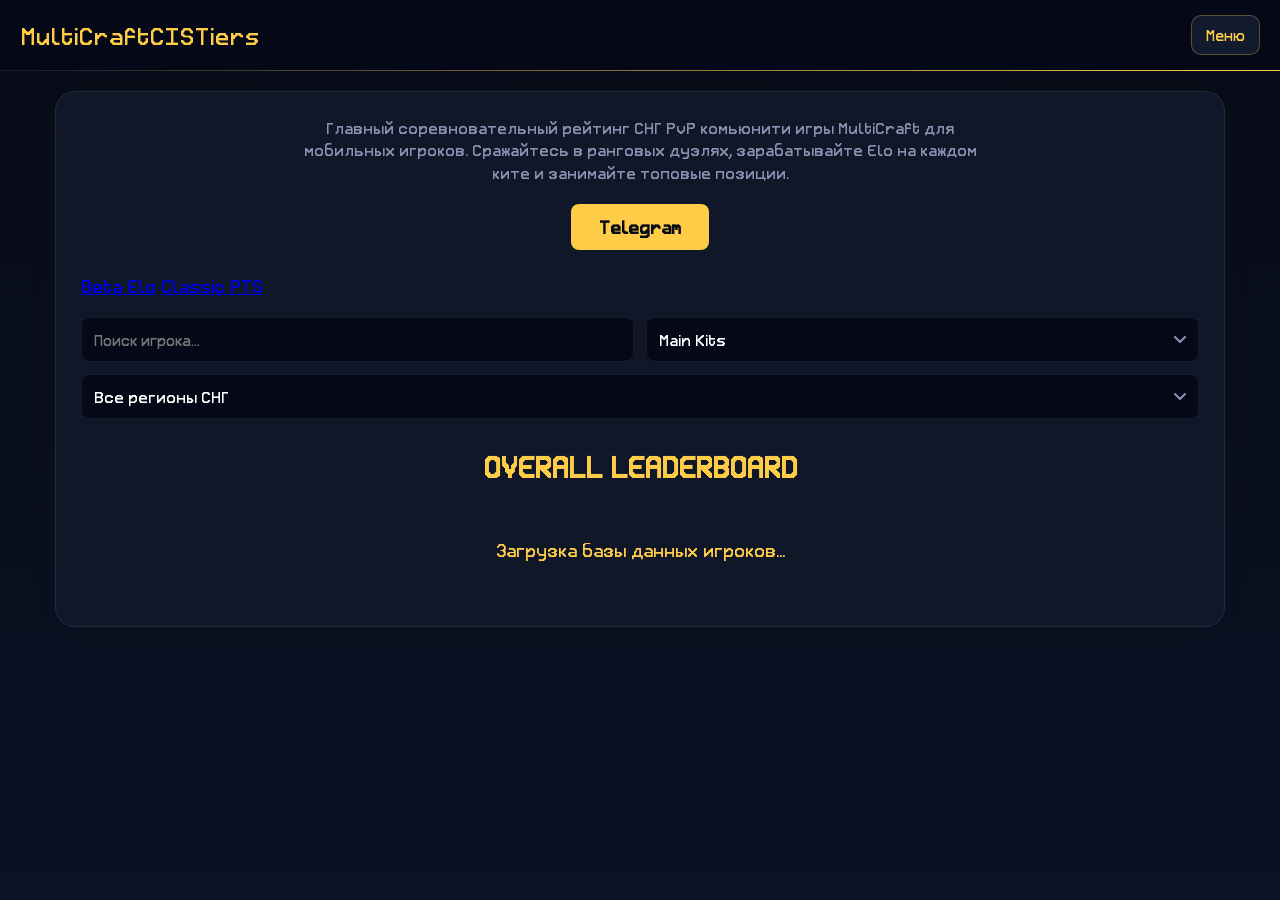
==== index.html @ b930607a "Update index.html" ====
<!DOCTYPE html>
<html lang="ru">
<head>
    <meta charset="UTF-8">
    <meta name="viewport" content="width=device-width, initial-scale=1.0, maximum-scale=1.0, user-scalable=no">
    <meta name="yandex-verification" content="9fd64b1c1badb957" />
    <title>MultiCraftCISTiers — Лидерборд PVP для мобильных игроков</title>
    <meta name="description" content="Официальный рейтинг мобильных игроков MultiCraft PVP. Проверь свой уровень, участвуй в тирах, занимай топовые позиции.">
    <meta name="keywords" content="MultiCraft PVP, лидерборд, тиры, мобильные игроки, MultiCraft, рейтинг, Hardcore, Manhunt">
    <meta name="author" content="MultiCraftCISTiers">
    <meta name="theme-color" content="#070b17">
    <meta property="og:title" content="MultiCraftCISTiers — PVP Leaderboard">
    <meta property="og:description" content="Глобальный рейтинг мобильных PVP игроков MultiCraft. Узнай свой рейтинг и соревнуйся с лучшими.">
    <meta property="og:image" content="https://zor1kww.github.io/MultiCraftCISTiers/assets/og-image.png">
    <meta property="og:url" content="https://zor1kww.github.io/MultiCraftCISTiers/">
    <meta property="og:type" content="website">
    <meta name="twitter:card" content="summary_large_image">
    <meta name="twitter:title" content="MultiCraftCISTiers — PVP Leaderboard">
    <meta name="twitter:description" content="Глобальный рейтинг мобильных PVP игроков MultiCraft.">
    <meta name="twitter:image" content="https://zor1kww.github.io/MultiCraftCISTiers/assets/og-image.png">
    <link rel="canonical" href="https://zor1kww.github.io/MultiCraftCISTiers/">
    <link rel="stylesheet" href="css/style.css?v=2.2.0">
    <script type="application/ld+json">
    {
        "@context": "https://schema.org",
        "@type": "WebApplication",
        "name": "MultiCraftCISTiers",
        "description": "Официальный лидерборд мобильных игроков MultiCraft PVP",
        "url": "https://zor1kww.github.io/MultiCraftCISTiers/",
        "applicationCategory": "GamesApp",
        "offers": {
            "@type": "Offer",
            "price": "0",
            "priceCurrency": "USD"
        },
        "creator": {
            "@type": "Organization",
            "name": "MultiCraftCISTiers"
        }
    }
    </script>
</head>
<body>

<div class="modal-overlay" id="profileModal" onclick="closeModal()">
    <div class="modal-card" onclick="event.stopPropagation()">
        <div class="modal-header">
            <div class="modal-title-box">
                <h2 id="modalPlayerName">Игрок</h2>
                <p id="modalPlayerMeta">RU PC</p>
                <div id="modalRoleContainer"></div>
            </div>
            <button class="close-modal-btn" onclick="closeModal()">✕</button>
        </div>
        <div class="modal-body">
            <div class="modal-grid">
                <div class="modal-block">
                    <h4>Main Tiers</h4>
                    <div id="modalMainRows"></div>
                    <div class="modal-block-footer" id="modalMainTotal">Всего Elo за Main: 0</div>
                </div>
                <div class="modal-block">
                    <h4>Sub Tiers</h4>
                    <div id="modalSubRows"></div>
                    <div class="modal-block-footer" id="modalSubTotal">Всего Elo за Sub: 0</div>
                </div>
            </div>

            <div class="modal-block modal-duels-block">
                <h4>Дуэли</h4>
                <div id="modalDuelsRows" class="duels-list"></div>
            </div>
        </div>
    </div>
</div>

<div class="sidebar" id="sidebar">
    <h3>Навигация</h3>
    <a href="#" onclick="switchTab('mainPage')">Главная</a>
    <a href="#" onclick="switchTab('duelsTab')">Дуэли</a>
    <a href="#" onclick="switchTab('testingTab')">Как играть</a>
    <a href="#" onclick="switchTab('otherInfoTab')">Другая информация</a>
    <a href="https://t.me/MultiCraftCISTiers" target="_blank">Telegram</a>
    
    <div class="theme-toggle-container">
        <button class="theme-toggle-btn" id="themeToggleBtn" onclick="toggleTheme()">Светлая тема</button>
        <button class="theme-toggle-btn" id="inviteBtn" onclick="copyInviteCode()" style="margin-top: 10px;">UA75LL01</button>
    </div>
</div>

<header class="header">
    <div class="logo">MultiCraftCISTiers</div>
    <div class="header-right">
        <button class="menu-btn" id="menuBtn">Меню</button>
    </div>
</header>

<div class="main-page" id="mainPage" style="display: block;">
    <div class="hero">
        <p>Главный соревновательный рейтинг СНГ PvP комьюнити игры MultiCraft для мобильных игроков. Сражайтесь в ранговых дуэлях, зарабатывайте Elo на каждом ките и занимайте топовые позиции.</p>

        <div class="tg-wrapper">
            <a class="telegram-btn" href="https://t.me/MultiCraftCISTiers" target="_blank">Telegram</a>
        </div>

        <nav class="mode-switch" aria-label="Режим рейтинга">
            <a class="mode-switch-btn active" href="index.html" aria-current="page">Beta Elo</a>
            <a class="mode-switch-btn" href="classic.html">Classic PTS</a>
        </nav>

        <div class="filters">
            <input type="text" id="searchInput" placeholder="Поиск игрока...">
            
            <div class="custom-select" id="kitFilterCustom">
                <button type="button" class="custom-select-trigger" id="kitFilterTrigger">
                    <span id="kitFilterLabel">Main Kits</span>
                    <svg class="custom-select-arrow" width="12" height="8" viewBox="0 0 12 8" fill="none"><path d="M1 1L6 6L11 1" stroke="currentColor" stroke-width="2" stroke-linecap="round" stroke-linejoin="round"/></svg>
                </button>
                <div class="custom-select-panel" id="kitFilterPanel">
                    <div class="custom-select-option custom-select-option-group selected" data-value="all" style="font-weight:700;">Main Kits</div>
                    <div class="custom-select-option" data-value="Hardcore">Hardcore</div>
                    <div class="custom-select-option" data-value="Manhunt">Manhunt</div>
                    <div class="custom-select-option" data-value="Diamond Pot">Diamond Pot</div>
                    <div class="custom-select-option" data-value="Beast">Beast</div>
                    <div class="custom-select-option" data-value="Emerald">Emerald</div>
                    <div class="custom-select-option" data-value="Emerald Pot">Emerald Pot</div>
                    <div class="custom-select-option" data-value="RVM">RVM</div>
                    <div class="custom-select-option" data-value="Dragonhide">Dragonhide</div>
                    <div class="custom-select-option" data-value="Pickaxe">Pickaxe</div>
                    <div class="custom-select-option" data-value="SMP">SMP</div>
                    <div class="custom-select-option" data-value="Vanilla">Vanilla</div>
                    <div class="custom-select-option custom-select-option-group" data-value="sub-all" style="font-weight:700;">Sub Kits</div>
                    <div class="custom-select-option" data-value="Combo">Combo</div>
                    <div class="custom-select-option" data-value="Gapple">Gapple</div>
                    <div class="custom-select-option" data-value="Mace">Mace</div>
                    <div class="custom-select-option" data-value="Crystal">Crystal</div>
                </div>
            </div>
        </div>
        
        <div class="filters-row-2">
            <div class="custom-select" id="regionFilterCustom">
                <button type="button" class="custom-select-trigger" id="regionFilterTrigger">
                    <span id="regionFilterLabel">Все регионы СНГ</span>
                    <svg class="custom-select-arrow" width="12" height="8" viewBox="0 0 12 8" fill="none"><path d="M1 1L6 6L11 1" stroke="currentColor" stroke-width="2" stroke-linecap="round" stroke-linejoin="round"/></svg>
                </button>
                <div class="custom-select-panel" id="regionFilterPanel">
                    <div class="custom-select-option selected" data-value="all">Все регионы СНГ</div>
                    <div class="custom-select-option" data-value="RU">RU</div>
                    <div class="custom-select-option" data-value="UA">UA</div>
                    <div class="custom-select-option" data-value="BY">BY</div>
                    <div class="custom-select-option" data-value="KZ">KZ</div>
                    <div class="custom-select-option" data-value="UZ">UZ</div>
                    <div class="custom-select-option" data-value="KG">KG</div>
                    <div class="custom-select-option" data-value="AM">AM</div>
                    <div class="custom-select-option" data-value="AZ">AZ</div>
                    <div class="custom-select-option" data-value="MD">MD</div>
                    <div class="custom-select-option" data-value="TJ">TJ</div>
                </div>
            </div>
        </div>

        <h2 class="section-title" id="tableSubtitle">OVERALL LEADERBOARD</h2>
        <div class="players-list" id="playersList"></div>
    </div>
</div>

<!-- ============================================================
     ВКЛАДКА "ДУЭЛИ" — глобальный лог всех дуэлей по всем игрокам
     ============================================================ -->
<div class="tab-content" id="duelsTab" style="display: none;">
    <h2 class="section-title">Дуэли</h2>
    <p class="hub-intro" id="duelsHubIntro">Все ранговые дуэли: кто победил и как изменились Elo и ранг у обоих игроков.</p>

    <div class="filters">
        <input type="text" id="duelsSearchInput" placeholder="Поиск по игроку или оппоненту...">

        <div class="custom-select" id="duelsKitFilterCustom">
            <button type="button" class="custom-select-trigger" id="duelsKitFilterTrigger">
                <span id="duelsKitFilterLabel">Все киты</span>
                <svg class="custom-select-arrow" width="12" height="8" viewBox="0 0 12 8" fill="none"><path d="M1 1L6 6L11 1" stroke="currentColor" stroke-width="2" stroke-linecap="round" stroke-linejoin="round"/></svg>
            </button>
            <div class="custom-select-panel" id="duelsKitFilterPanel">
                <div class="custom-select-option selected" data-value="all">Все киты</div>
                <div class="custom-select-option custom-select-option-group" data-value="main-all" style="font-weight:700;">Main Kits</div>
                <div class="custom-select-option" data-value="Hardcore">Hardcore</div>
                <div class="custom-select-option" data-value="Manhunt">Manhunt</div>
                <div class="custom-select-option" data-value="Diamond Pot">Diamond Pot</div>
                <div class="custom-select-option" data-value="Beast">Beast</div>
                <div class="custom-select-option" data-value="Emerald">Emerald</div>
                <div class="custom-select-option" data-value="Emerald Pot">Emerald Pot</div>
                <div class="custom-select-option" data-value="RVM">RVM</div>
                <div class="custom-select-option" data-value="Dragonhide">Dragonhide</div>
                <div class="custom-select-option" data-value="Pickaxe">Pickaxe</div>
                <div class="custom-select-option" data-value="SMP">SMP</div>
                <div class="custom-select-option" data-value="Vanilla">Vanilla</div>
                <div class="custom-select-option custom-select-option-group" data-value="sub-all" style="font-weight:700;">Sub Kits</div>
                <div class="custom-select-option" data-value="Combo">Combo</div>
                <div class="custom-select-option" data-value="Gapple">Gapple</div>
                <div class="custom-select-option" data-value="Mace">Mace</div>
                <div class="custom-select-option" data-value="Crystal">Crystal</div>
            </div>
        </div>
    </div>

    <div class="duels-list duels-list-global" id="globalDuelsList"></div>
</div>

<!-- ============================================================
     ВКЛАДКА "КАК ИГРАТЬ" — 3 карточки-обложки
     ============================================================ -->
<div class="tab-content" id="testingTab" style="display: none;">
    <h2 class="section-title" id="testingHubTitle">Как играть</h2>
    <p class="hub-intro" id="testingHubIntro">Выберите раздел, чтобы узнать, как устроены ранговые дуэли и рейтинг Elo.</p>

    <div class="hub-grid" id="testingHubGrid">
        <div class="hub-card" data-target="hubHowToPlay">
            <div class="hub-card-bg"></div>
            <div class="hub-card-num">01</div>
            <div class="hub-card-heading"><span>КАК НАЧАТЬ<br>ДУЭЛЬ?</span></div>
            <div class="hub-card-footer">
                <span class="hub-card-title">Как начать дуэль?</span>
                <span class="hub-card-link">Читать →</span>
            </div>
        </div>

        <div class="hub-card" data-target="hubEloSystem">
            <div class="hub-card-bg"></div>
            <div class="hub-card-num">02</div>
            <div class="hub-card-heading"><span>КАК СЧИТАЕТСЯ<br>ELO</span></div>
            <div class="hub-card-footer">
                <span class="hub-card-title">Как считается Elo</span>
                <span class="hub-card-link">Читать →</span>
            </div>
        </div>

        <div class="hub-card" data-target="hubDuelRules">
            <div class="hub-card-bg"></div>
            <div class="hub-card-num">03</div>
            <div class="hub-card-heading"><span>ПРАВИЛА<br>ДУЭЛЕЙ</span></div>
            <div class="hub-card-footer">
                <span class="hub-card-title">Правила дуэлей</span>
                <span class="hub-card-link">Читать →</span>
            </div>
        </div>
    </div>

    <!-- 01: Как начать дуэль -->
    <div class="hub-detail" id="hubHowToPlay">
        <button class="hub-detail-back" onclick="closeHubDetail('testingHubGrid', 'hubHowToPlay')">← Ко всем разделам</button>
        <div class="info-section">
            <div class="info-section-title">Как начать дуэль?</div>

            <p style="font-size: 14px; color: var(--text-main); line-height: 1.7; margin-bottom: 15px;"><strong style="color: var(--accent);">Вход в дуэли</strong><br>
            Выберите кит и нажмите на кнопку входа в дуэли — вы будете телепортированы в зону ожидания. В чате появится сообщение о том, что вы зашли в дуэли с выбранным набором.</p>

            <p style="font-size: 14px; color: var(--text-main); line-height: 1.7; margin-bottom: 15px;"><strong style="color: var(--accent);">Поиск соперника</strong><br>
            Как только в зону ожидания заходит второй игрок на том же ките, начинается дуэль.</p>

            <p style="font-size: 14px; color: var(--text-main); line-height: 1.7;"><strong style="color: var(--accent);">Чем заканчивается дуэль</strong></p>
            <ul style="margin: 10px 0 0 20px; font-size: 13px; color: var(--text-muted); line-height: 1.8;">
                <li>Дуэль заканчивается смертью одного из игроков. <strong>Кто умер — проиграл, кто остался жив — победил.</strong> Причина смерти не важна: соперник, падение, лава, вода и т. д.</li>
                <li>Если игрок вышел с сервера, у него есть <strong>3 минуты</strong>, чтобы вернуться, — дуэль продолжится. Если он не вернулся, ему засчитывается <strong>автоматическое поражение</strong>.</li>
            </ul>

            <div class="info-accent-box" style="margin-top: 15px;">
                Результат фиксируется автоматически — заявки и тестеры не нужны. Elo и ранг обновляются на сайте сами, обычно в течение минуты.
            </div>
        </div>
    </div>

    <!-- 02: Как считается Elo -->
    <div class="hub-detail" id="hubEloSystem">
        <button class="hub-detail-back" onclick="closeHubDetail('testingHubGrid', 'hubEloSystem')">← Ко всем разделам</button>

        <div class="info-section">
            <div class="info-section-title">Основы</div>
            <ul style="margin-left: 20px; font-size: 13px; color: var(--text-muted); line-height: 1.9;">
                <li><strong style="color: var(--text-main);">Elo ведётся отдельно по каждому киту.</strong> Новый игрок на ките начинает с <strong>1000 Elo</strong> (ранг HT5).</li>
                <li><strong style="color: var(--text-main);">Ранг не выдаётся вручную</strong> — он вычисляется из вашего Elo по таблице рангов (см. «Другая информация» → «Ранги и Elo»).</li>
                <li><strong style="color: var(--text-main);">Ниже 0 Elo не опускается.</strong> Нельзя потерять больше, чем у вас есть: если у проигравшего осталось, например, 3 Elo, он теряет 3, а победитель получает ровно столько же.</li>
            </ul>
        </div>

        <div class="info-section">
            <div class="info-section-title">Сколько Elo даёт дуэль</div>
            <p style="font-size: 13px; color: var(--text-main); line-height: 1.7; margin-bottom: 12px;">
                Победитель получает Elo, проигравший теряет. Размер изменения зависит от трёх вещей:
            </p>
            <ul style="margin: 0 0 14px 20px; font-size: 13px; color: var(--text-muted); line-height: 1.8;">
                <li><strong style="color: var(--text-main);">Разница в Elo с соперником.</strong> Победа над более сильным соперником приносит больше Elo, чем победа над более слабым.</li>
                <li><strong style="color: var(--text-main);">K-фактор</strong> зависит от вашего ранга: у новичков он выше (рейтинг быстрее подстраивается под ваш уровень), у топ-игроков — ниже. У каждого из двух игроков он свой.</li>
                <li><strong style="color: var(--text-main);">Множитель анти-абуза</strong> (см. ниже).</li>
            </ul>
            <div class="info-accent-box">
                <strong>Выигрыш = K × (1 − E) × M</strong><br>
                E — ожидаемая вероятность вашей победы (от 0 до 1), M — множитель анти-абуза. Результат округляется до целого. Проигравший теряет Elo, размер потери считается по его собственному K и тоже умножается на M. Из-за разных K суммы, которые получает победитель и теряет проигравший, могут отличаться.
            </div>
            <p style="font-size: 12px; color: var(--text-muted); line-height: 1.7; margin-top: 12px;">
                <strong>Пример:</strong> игрок с 1200 Elo (MT4, K = 24) побеждает игрока с 1400 Elo при M = ×1. Его ожидаемая вероятность победы E ≈ 0.24, поэтому выигрыш 24 × (1 − 0.24) ≈ <strong>+18</strong>.
            </p>
        </div>

        <div class="info-section">
            <div class="info-section-title">Анти-абуз</div>
            <p style="font-size: 13px; color: var(--text-muted); line-height: 1.7; margin-bottom: 12px;">
                Чтобы нельзя было набивать Elo бесконечными дуэлями с одним и тем же соперником, начисление уменьшается. Считается, сколько дуэлей вы уже сыграли с этим соперником на этом ките за последние 2 часа (текущая не учитывается):
            </p>
            <table class="faq-table">
                <thead><tr><th>Дуэлей за 2 часа</th><th>Множитель M</th></tr></thead>
                <tbody>
                    <tr><td>0–4</td><td>×1.00</td></tr>
                    <tr><td>5–8</td><td>×0.50</td></tr>
                    <tr><td>9–12</td><td>×0.25</td></tr>
                    <tr><td>13–16</td><td>×0.10</td></tr>
                    <tr><td>17 и больше</td><td>×0 — Elo не меняется</td></tr>
                </tbody>
            </table>
            <div class="info-accent-box" style="margin-top: 15px;">
                Счётчик отдельный для каждой пары игроков и для каждого кита. Окно в 2 часа скользящее: старые дуэли просто перестают учитываться. Автопоражение (не вернулись за 3 минуты) считается по той же формуле, что и обычное поражение.
            </div>
        </div>
    </div>

    <!-- 03: Правила дуэлей -->
    <div class="hub-detail" id="hubDuelRules">
        <button class="hub-detail-back" onclick="closeHubDetail('testingHubGrid', 'hubDuelRules')">← Ко всем разделам</button>

        <div class="rules-block">
            <div class="rules-block-title">Правила дуэлей</div>

            <div class="rule-num-row">
                <span class="rule-num">1</span>
                <div>
                    <div class="rule-num-title">Не затягивайте процесс</div>
                    <div class="rule-num-text">Запрещено чрезмерно убегать, прятаться от оппонента, строить столбы в начале игры.</div>
                </div>
            </div>

            <div class="rule-num-row">
                <span class="rule-num">2</span>
                <div>
                    <div class="rule-num-title">Не выходите из игры</div>
                    <div class="rule-num-text">Если вас крашнуло или вы вышли — возвращайтесь как можно быстрее. У вас есть 3 минуты: если не вернулись, вам засчитывается автоматическое поражение.</div>
                </div>
            </div>

            <div class="rule-num-row">
                <span class="rule-num">3</span>
                <div>
                    <div class="rule-num-title">Не атакуйте раньше времени</div>
                    <div class="rule-num-text">Запрещено преднамеренно атаковать противника, если он ещё не начал действовать — надевает броню, ест, баффается.</div>
                </div>
            </div>

            <div class="rule-num-row">
                <span class="rule-num">4</span>
                <div>
                    <div class="rule-num-title">Уважайте друг друга</div>
                    <div class="rule-num-text">Запрещена ярая токсичность. Имейте уважение к оппоненту.</div>
                </div>
            </div>

            <div class="rule-num-row">
                <span class="rule-num">5</span>
                <div>
                    <div class="rule-num-title">Не передавайте аккаунт</div>
                    <div class="rule-num-text">Запрещена передача аккаунта кому-либо.</div>
                </div>
            </div>

            <div class="rule-num-row">
                <span class="rule-num">6</span>
                <div>
                    <div class="rule-num-title">Только предметы из кита</div>
                    <div class="rule-num-text">Запрещено использовать посторонние предметы, которые не относятся к выбранному киту.</div>
                </div>
            </div>

            <div class="rule-num-row">
                <span class="rule-num">7</span>
                <div>
                    <div class="rule-num-title">Никакого вмешательства со стороны</div>
                    <div class="rule-num-text">Запрещено мешать игровому процессу на арене или подсказывать в чате.</div>
                </div>
            </div>

            <div class="rule-num-row">
                <span class="rule-num">8</span>
                <div>
                    <div class="rule-num-title">Решение администрации</div>
                    <div class="rule-num-text">В случаях, не предусмотренных правилами, могут применяться меры на усмотрение администрации.</div>
                </div>
            </div>

            <div class="rule-num-row">
                <span class="rule-num">9</span>
                <div>
                    <div class="rule-num-title">Никаких читов</div>
                    <div class="rule-num-text">Запрещено использовать модификации и команды, дающие преимущество в бою.</div>
                </div>
            </div>

            <div class="rule-num-row">
                <span class="rule-num">10</span>
                <div>
                    <div class="rule-num-title">Один аккаунт в рейтинге</div>
                    <div class="rule-num-text">Запрещено иметь более одного аккаунта в рейтинге (возможны исключения).</div>
                </div>
            </div>

            <div class="rule-num-row">
                <span class="rule-num">11</span>
                <div>
                    <div class="rule-num-title">Запрещён зажим</div>
                    <div class="rule-num-text">Использование холда во время дуэли запрещено.</div>
                </div>
            </div>

            <div class="rule-num-row">
                <span class="rule-num">12</span>
                <div>
                    <div class="rule-num-title">Пересмотр результата администрацией</div>
                    <div class="rule-num-text">Администрация вправе изменить рейтинг игрока, если сочтёт, что дуэль была проведена некорректно или с нарушением правил.</div>
                </div>
            </div>

            <div class="rule-num-row">
                <span class="rule-num">13</span>
                <div>
                    <div class="rule-num-title">Языковое ограничение</div>
                    <div class="rule-num-text">Участие в рейтинге доступно только русскоговорящим игрокам из стран СНГ.</div>
                </div>
            </div>

            <div class="rule-num-row">
                <span class="rule-num">14</span>
                <div>
                    <div class="rule-num-title">Не избегайте урона от падения</div>
                    <div class="rule-num-text">Запрещено уклоняться от урона от падения выходом из игры или приземлением на крышу арены, когда вас подбросили вверх.</div>
                </div>
            </div>
        </div>

        <div class="info-accent-box">
            <strong>Санкции за нарушение:</strong> временный бан → перепроверка рангов → аннулирование рангов → перманентный бан при повторных нарушениях.
        </div>
    </div>
</div>

<!-- ============================================================
     ВКЛАДКА "ДРУГАЯ ИНФОРМАЦИЯ" — 4 карточки-обложки
     ============================================================ -->
<div class="tab-content" id="otherInfoTab" style="display: none;">
        <h2 class="section-title" id="otherInfoHubTitle">Другая информация</h2>
    <p class="hub-intro" id="otherInfoHubIntro">Выберите раздел, чтобы узнать подробности.</p>

    <div class="hub-grid" id="otherInfoHubGrid">
        <div class="hub-card" data-target="hubElo">
            <div class="hub-card-bg"></div>
            <div class="hub-card-num">01</div>
            <div class="hub-card-heading"><span>РАНГИ<br>И ELO</span></div>
            <div class="hub-card-footer">
                <span class="hub-card-title">Ранги и Elo</span>
                <span class="hub-card-link">Читать →</span>
            </div>
        </div>

        <div class="hub-card" data-target="hubModes">
            <div class="hub-card-bg"></div>
            <div class="hub-card-num">02</div>
            <div class="hub-card-heading"><span>РЕЖИМЫ</span></div>
            <div class="hub-card-footer">
                <span class="hub-card-title">Режимы</span>
                <span class="hub-card-link">Читать →</span>
            </div>
        </div>

        <div class="hub-card" data-target="hubHall">
            <div class="hub-card-bg"></div>
            <div class="hub-card-num">03</div>
            <div class="hub-card-heading"><span>ДОСКА<br>ПОЧЕТА</span></div>
            <div class="hub-card-footer">
                <span class="hub-card-title">Доска почета</span>
                <span class="hub-card-link">Читать →</span>
            </div>
        </div>

        <div class="hub-card" data-target="hubAvgTier">
            <div class="hub-card-bg"></div>
            <div class="hub-card-num">04</div>
            <div class="hub-card-heading"><span>СРЕДНИЙ<br>ОБЩИЙ РАНГ</span></div>
            <div class="hub-card-footer">
                <span class="hub-card-title">Средний общий ранг</span>
                <span class="hub-card-link">Читать →</span>
            </div>
        </div>
    </div>

    <!-- 01: Ранги и Elo -->
    <div class="hub-detail" id="hubElo">
        <button class="hub-detail-back" onclick="closeHubDetail('otherInfoHubGrid', 'hubElo')">← Ко всем разделам</button>
        <div class="info-section">
            <div class="info-section-title">Ранги и Elo</div>
            <p style="font-size: 13px; color: var(--text-main); line-height: 1.6; margin-bottom: 12px;">
                Ранг определяется вашим Elo на конкретном ките. Всего 15 рангов: 5 ступеней (1 — высшая, 5 — низшая), и внутри каждой три подступени — High (HT), Middle (MT) и Low (LT). Например, HT1 — самый высокий ранг, LT5 — самый низкий. Новый игрок начинает с 1000 Elo (HT5).
            </p>
            <p style="font-size: 13px; color: var(--text-muted); line-height: 1.6; margin-bottom: 15px;" id="overallModeText"></p>
            <table class="faq-table">
                <thead><tr><th>Ранг</th><th>Elo</th><th>K</th></tr></thead>
                <tbody id="eloTableBody"></tbody>
            </table>
            <p style="font-size: 12px; color: var(--text-muted); line-height: 1.7; margin-top: 12px;">
                <strong>K-фактор</strong> определяет, насколько сильно меняется Elo после дуэли: у новичков он выше, у топ-игроков ниже. Подробнее — в разделе «Как играть» → «Как считается Elo».
            </p>
        </div>
    </div>

    <!-- 02: Режимы (бывший wikiTab) -->
    <div class="hub-detail" id="hubModes">
        <button class="hub-detail-back" onclick="closeHubDetail('otherInfoHubGrid', 'hubModes')">← Ко всем разделам</button>
        <h2 class="section-title">Режимы</h2>

        <div class="wiki-grid">
        <div class="wiki-card">
            <div class="wiki-title-wrapper">
                <img class="wiki-title-icon" src="assets/logos/hardcore.png" alt="">
                <h3>Hardcore</h3>
            </div>
            <div class="wiki-card-body">
<div class="wiki-stats">
                <strong>Изумрудный Меч</strong> — Отдача I, Резкость II<br>
                <strong>Золотые яблоки</strong> — Регенерация II на 5 секунд
            </div>
            <p>Универсальный набор, максимально приближённый к ванильному геймплею. Полный хардкор без послаблений</p>
            <div class="wiki-trains">
                <span class="wiki-trains-label">Тренирует</span>
                <div class="skill-tags"><span class="skill-tag">Aim</span><span class="skill-tag">Clutch</span><span class="skill-tag">Movement</span><span class="skill-tag">Свап предметов</span><span class="skill-tag">Ситуационное мышление и принятие решений в критических условиях</span><span class="skill-tag">Умение работать с разными предметами в бою</span></div>
            </div>
</div>
<div class="inv-preview-box">
                <img src="assets/wiki/hardcore_inv.png" onerror="this.style.display='none';">
            </div>
</div>

        <div class="wiki-card">
            <div class="wiki-title-wrapper">
                <img class="wiki-title-icon" src="assets/logos/manhunt.png" alt="">
                <h3>Manhunt</h3>
            </div>
            <div class="wiki-card-body">
<div class="wiki-stats">
                <strong>Драконий Меч</strong> — Отдача I
            </div>
            <p>Широкий арсенал для выживания и преследования. Лава контролирует пространство, слизь спасает от падений, лестницы и блоки дают мобильность, Волшебная Палочка Болотной Ведьмы работает на дистанции</p>
            <div class="wiki-trains">
                <span class="wiki-trains-label">Тренирует</span>
                <div class="skill-tags"><span class="skill-tag">CPS</span><span class="skill-tag">Aim</span><span class="skill-tag">Clutch</span><span class="skill-tag">Movement</span><span class="skill-tag">Свап предметов</span><span class="skill-tag">Ситуационное мышление и принятие решений критических условиях</span></div>
            </div>
</div>
<div class="inv-preview-box">
                <img src="assets/wiki/manhunt_inv.png" onerror="this.style.display='none';">
            </div>
</div>

        <div class="wiki-card">
            <div class="wiki-title-wrapper">
                <img class="wiki-title-icon" src="assets/logos/diamond.png" alt="">
                <h3>Diamond Pot</h3>
            </div>
            <div class="wiki-card-body">
<div class="wiki-stats">
                <strong>Алмазный Меч</strong> — Отдача I
            </div>
            <p>Обычное пвп на алмазных сетах. Минимальный набор: лёгкая отдача на мече и регенерация для поддержания боя. Без лишних механик.</p>
            <div class="wiki-trains">
                <span class="wiki-trains-label">Тренирует</span>
                <div class="skill-tags"><span class="skill-tag">CPS</span></div>
            </div>
</div>
<div class="inv-preview-box">
                <img src="assets/wiki/diamond_inv.png" onerror="this.style.display='none';">
            </div>
</div>

        <div class="wiki-card">
            <div class="wiki-title-wrapper">
                <img class="wiki-title-icon" src="assets/logos/beast.png" alt="">
                <h3>Beast</h3>
            </div>
            <div class="wiki-card-body">
<div class="wiki-stats">
                <strong>Алмазный Меч</strong> — без зачарований
            </div>
            <p>Обычное пвп в железной кольчужной броне с алмазным мечом. Популярный стартовый кит на анархических серверах. Ничего лишнего.</p>
            <div class="wiki-trains">
                <span class="wiki-trains-label">Тренирует</span>
                <div class="skill-tags"><span class="skill-tag">Базовое PvP</span></div>
            </div>
</div>
<div class="inv-preview-box">
                <img src="assets/wiki/beast_inv.png" onerror="this.style.display='none';">
            </div>
</div>

        <div class="wiki-card">
            <div class="wiki-title-wrapper">
                <img class="wiki-title-icon" src="assets/logos/emerald.png" alt="">
                <h3>Emerald</h3>
            </div>
            <div class="wiki-card-body">
<div class="wiki-stats">
                <strong>Изумрудный Меч</strong> — без зачарований
            </div>
            <p>Обычное пвп на изумрудных сетах. Ничего лишнего. Чистая классика без механик, без отдачи и эффектов. Только ты, твой оппонент и равные условия</p>
            <div class="wiki-trains">
                <span class="wiki-trains-label">Тренирует</span>
                <div class="skill-tags"><span class="skill-tag">Базовое PvP</span><span class="skill-tag">Понимание таймингов</span></div>
            </div>
</div>
<div class="inv-preview-box">
                <img src="assets/wiki/emerald_inv.png" onerror="this.style.display='none';">
            </div>
</div>

        <div class="wiki-card">
            <div class="wiki-title-wrapper">
                <img class="wiki-title-icon" src="assets/logos/emerald_pot.png" alt="">
                <h3>Emerald Pot</h3>
            </div>
            <div class="wiki-card-body">
<div class="wiki-stats">
                <strong>Драконий Меч</strong> — Отдача I
            </div>
            <p>Агрессивный спам-кит. Зелья льются рекой, морковь восстанавливает голод — остановиться почти невозможно. Без пауз, без передышек. Только постоянное давление и контроль каждой секунды боя.</p>
            <div class="wiki-trains">
                <span class="wiki-trains-label">Тренирует</span>
                <div class="skill-tags"><span class="skill-tag">Aim</span><span class="skill-tag">CPS</span><span class="skill-tag">Концентрацию</span></div>
            </div>
</div>
<div class="inv-preview-box">
                <img src="assets/wiki/emerald_pot_inv.png" onerror="this.style.display='none';">
            </div>
</div>

        <div class="wiki-card">
            <div class="wiki-title-wrapper">
                <img class="wiki-title-icon" src="assets/logos/rvm.png" alt="">
                <h3>RVM</h3>
            </div>
            <div class="wiki-card-body">
<div class="wiki-stats">
                <strong>Драконий Меч</strong> — Отдача I<br>
                <strong>Волшебная Палочка Болотной Ведьмы</strong> — Отдача V
            </div>
            <p>Мобильный кит. Меч для ближнего боя, палочка для дальнего. Оба оружия отталкивают высоко в воздух. Тыква и слизь предназначены для клатчей.</p>
            <div class="wiki-trains">
                <span class="wiki-trains-label">Тренирует</span>
                <div class="skill-tags"><span class="skill-tag">Aim</span><span class="skill-tag">CPS</span><span class="skill-tag">Clutch</span><span class="skill-tag">Понимание дистанции между противниками</span></div>
            </div>
</div>
<div class="inv-preview-box">
                <img src="assets/wiki/rvm_inv.png" onerror="this.style.display='none';">
            </div>
</div>

        <div class="wiki-card">
            <div class="wiki-title-wrapper">
                <img class="wiki-title-icon" src="assets/logos/dragonhide.png" alt="">
                <h3>Dragonhide</h3>
            </div>
            <div class="wiki-card-body">
<div class="wiki-stats">
                <strong>Драконий Меч</strong> — без зачарований
            </div>
            <p>Классическое пвп на драконьих мечах. Никаких дополнительных механик, никаких эффектов и уловок. Только чистая рубка и контроль каждого удара.</p>
            <div class="wiki-trains">
                <span class="wiki-trains-label">Тренирует</span>
                <div class="skill-tags"><span class="skill-tag">Базовое PvP</span><span class="skill-tag">CPS</span></div>
            </div>
</div>
<div class="inv-preview-box">
                <img src="assets/wiki/dragonhide_inv.png" onerror="this.style.display='none';">
            </div>
</div>

        <div class="wiki-card">
            <div class="wiki-title-wrapper">
                <img class="wiki-title-icon" src="assets/logos/pickaxe.png" alt="">
                <h3>Pickaxe</h3>
            </div>
            <div class="wiki-card-body">
<div class="wiki-stats">
                <strong>Драконий Меч</strong> — без зачарований<br>
                <strong>Ледокованная Драконья Стальная Кирка</strong> — без зачарований
            </div>
            <p>Обычное пвп с нестандартным набором. Кирка даёт мощный, но редкий удар. Щит с Крестом — блокирует каждый третий удар, который вы получили</p>
            <div class="wiki-trains">
                <span class="wiki-trains-label">Тренирует</span>
                <div class="skill-tags"><span class="skill-tag">Базовое PvP</span><span class="skill-tag">Свап предметов</span></div>
            </div>
</div>
<div class="inv-preview-box">
                <img src="assets/wiki/pickaxe_inv.png" onerror="this.style.display='none';">
            </div>
</div>

        <div class="wiki-card">
            <div class="wiki-title-wrapper">
                <img class="wiki-title-icon" src="assets/logos/smp.png" alt="">
                <h3>SMP</h3>
            </div>
            <div class="wiki-card-body">
<div class="wiki-stats">
                <strong>Драконий Меч</strong> — Отдача I, Резкость II<br>
                <strong>Драконий Меч</strong> — Резкость II
            </div>
            <p>Тактический кит. Ледокованая Дракония Стальная Кирка — для ломки булыжника или первого удара, чтобы снести большую часть хп противнику, дальше добивать мечом. Слизь для клатчей, Ледокованые Драконий Стальные Ботинки для быстрого бега.</p>
            <div class="wiki-trains">
                <span class="wiki-trains-label">Тренирует</span>
                <div class="skill-tags"><span class="skill-tag">CPS</span><span class="skill-tag">Aim</span><span class="skill-tag">Movement</span><span class="skill-tag">Clutch</span><span class="skill-tag">Понимание ситуации</span><span class="skill-tag">Свап предметов</span></div>
            </div>
</div>
<div class="inv-preview-box">
                <img src="assets/wiki/smp_inv.png" onerror="this.style.display='none';">
            </div>
</div>

        <div class="wiki-card">
            <div class="wiki-title-wrapper">
                <img class="wiki-title-icon" src="assets/logos/vanilla.png" alt="">
                <h3>Vanilla</h3>
            </div>
            <div class="wiki-card-body">
<p>Универсальный набор, где игроки не получают готовую экипировку, а собирают собственный кит с нуля, самостоятельно выбирая любые доступные ресурсы, оружие, броню, зелья и блоки для PvP. Благодаря этому каждый бой проходит с уникальной сборкой, а сам процесс учит грамотно планировать инвентарь ещё до старта схватки, что делает тренировки максимально приближенными к реальным игровым ситуациям.</p>
            <div class="wiki-trains">
                <span class="wiki-trains-label">Тренирует</span>
                <div class="skill-tags"><span class="skill-tag">Aim</span><span class="skill-tag">CPS</span><span class="skill-tag">Movement</span><span class="skill-tag">Clutch</span><span class="skill-tag">Свап предметов</span><span class="skill-tag">Контроль здоровья</span><span class="skill-tag">Базовое PvP</span><span class="skill-tag">Концентрацию</span><span class="skill-tag">Понимание таймингов</span><span class="skill-tag">Ситуационное мышление и принятие решений в критических условиях</span><span class="skill-tag">Умение работать с разными предметами в бою</span></div>
            </div>
</div>
<div class="inv-preview-box">
                <img src="assets/wiki/vanilla_inv.png" onerror="this.style.display='none';">
            </div>
</div>

        <div class="wiki-card">
            <div class="wiki-title-wrapper">
                <img class="wiki-title-icon" src="assets/logos/combo.png" alt="">
                <h3>Combo</h3>
            </div>
            <div class="wiki-card-body">
<div class="wiki-stats">
                <strong>Драконий Меч</strong> — Отдача I (При ударе даёт замедление на 2 сек)<br>
                <strong>Зачарованные Золотые Яблоки</strong> — Регенерация II на 60 сек
            </div>
            <p>Бой идёт либо до вскрытия панциря оппонента, либо до фатальной ошибки с падением. Каждый удар замедляет</p>
            <div class="wiki-trains">
                <span class="wiki-trains-label">Тренирует</span>
                <div class="skill-tags"><span class="skill-tag">Aim</span><span class="skill-tag">CPS</span><span class="skill-tag">Концентрацию</span></div>
            </div>
</div>
<div class="inv-preview-box">
                <img src="assets/wiki/combo_inv.png" onerror="this.style.display='none';">
            </div>
</div>

        <div class="wiki-card">
            <div class="wiki-title-wrapper">
                <img class="wiki-title-icon" src="assets/logos/gapple.png" alt="">
                <h3>Gapple</h3>
            </div>
            <div class="wiki-card-body">
<div class="wiki-stats">
                <strong>Драконий Меч</strong> — Отдача I<br>
                <strong>Золотые Яблоки</strong> — Регенерация II на 5 секунд
            </div>
            <p>Кит, который заставляет следить за каждой единицей здоровья. Яблоки дают кратковременное преимущество, но не спасают от грубых ошибок</p>
            <div class="wiki-trains">
                <span class="wiki-trains-label">Тренирует</span>
                <div class="skill-tags"><span class="skill-tag">Aim</span><span class="skill-tag">CPS</span><span class="skill-tag">Контроль здоровья</span><span class="skill-tag">Свап предметов</span></div>
            </div>
</div>
<div class="inv-preview-box">
                <img src="assets/wiki/gapple_inv.png" onerror="this.style.display='none';">
            </div>
</div>

        <div class="wiki-card">
            <div class="wiki-title-wrapper">
                <img class="wiki-title-icon" src="assets/logos/mace.png" alt="">
                <h3>Mace</h3>
            </div>
            <div class="wiki-card-body">
<div class="wiki-stats">
                <strong>Изумрудный Меч</strong> — Резкость II, Отдача I<br>
                <strong>Булава</strong> — Плотность V, Порыв ветра III<br>
                <strong>Ножницы</strong> — Эффективность V
            </div>
            <p>Кит построен вокруг контроля падений. Булава отбрасывает противника высоко в воздух. Ножницы мгновенно ломают стога сена, лишая оппонента безопасного приземления.</p>
            <div class="wiki-trains">
                <span class="wiki-trains-label">Тренирует</span>
                <div class="skill-tags"><span class="skill-tag">Aim</span><span class="skill-tag">Movement</span><span class="skill-tag">Clutch</span><span class="skill-tag">Свап предметов</span></div>
            </div>
</div>
<div class="inv-preview-box">
                <img src="assets/wiki/mace_inv.png" onerror="this.style.display='none';">
            </div>
</div>

        <div class="wiki-card">
            <div class="wiki-title-wrapper">
                <img class="wiki-title-icon" src="assets/logos/crystal.png" alt="">
                <h3>Crystal</h3>
            </div>
            <div class="wiki-card-body">
<div class="wiki-stats">
                <strong>Булава</strong> — Пробитие V<br>
                <strong>Рубиновый Меч</strong> — Резкость V, Отдача II, Мародерство III
            </div>
            <p>Молния бьёт в ближайшего игрока, стоящего к кристаллу. Неважно, кто его поставил — установщик тоже может получить удар, если окажется ближе всех.</p>
            <div class="wiki-trains">
                <span class="wiki-trains-label">Тренирует</span>
                <div class="skill-tags"><span class="skill-tag">Movement</span><span class="skill-tag">Clutch</span><span class="skill-tag">Свап предметов</span></div>
            </div>
</div>
<div class="inv-preview-box">
                <img src="assets/wiki/crystal_inv.png" onerror="this.style.display='none';">
            </div>
</div>
        </div>
    </div>

    <!-- 03: Доска почета (бывший hallTab) -->
    <div class="hub-detail" id="hubHall">
        <button class="hub-detail-back" onclick="closeHubDetail('otherInfoHubGrid', 'hubHall')">← Ко всем разделам</button>
        <h2 class="section-title">Доска почета</h2>
        <p class="hub-intro">Люди, которые создали и развивают платформу MultiCraftCISTiers.</p>

        <div class="honor-grid">
            <div class="honor-card" onclick="openProfileByName('-999-')">
                <div class="honor-name">-999-</div>
                <div class="honor-role">Создатель · Владелец сервера · Со-автор системы MultiCraftCISTiers</div>
            </div>

            <div class="honor-card" onclick="openProfileByName('zor1kkqwix')">
                <div class="honor-name">zor1kkqwix</div>
                <div class="honor-role">Главный Администратор · Создатель и технический разработчик системы MultiCraftCISTiers</div>
            </div>

            <div class="honor-card" onclick="openProfileByName('AMORE')">
                <div class="honor-name">AMORE</div>
                <div class="honor-role">Администратор · Главный строитель сервера</div>
            </div>
        </div>
    </div>

    <!-- 04: Средний общий ранг -->
    <div class="hub-detail" id="hubAvgTier">
        <button class="hub-detail-back" onclick="closeHubDetail('otherInfoHubGrid', 'hubAvgTier')">← Ко всем разделам</button>
        <div class="info-section">
            <div class="info-section-title">Что такое средний общий ранг</div>
            <p style="font-size: 14px; color: var(--text-main); line-height: 1.7; margin-bottom: 12px;">
                Средний общий ранг показывает общий уровень игрока по всем китам сразу — и основным (main), и дополнительным (sub). Он считается автоматически и обновляется после каждой дуэли.
            </p>
            <div class="info-accent-box">
                <strong>Как считается:</strong> берётся среднее Elo по всем китам, на которых у вас есть рейтинг (киты, на которых вы ещё не играли, не учитываются), и по этому значению определяется ранг по общей таблице — с учётом подступеней HT, MT и LT.
            </div>
            <p style="font-size: 12px; color: var(--text-muted); line-height: 1.7; margin-top: 12px;">
                <strong>Пример:</strong> Hardcore — 1600 Elo, Beast — 1400 Elo, Combo — 1000 Elo. Среднее: (1600 + 1400 + 1000) / 3 ≈ 1333 Elo — это ранг <strong>HT4</strong> (1250–1349).
            </p>
        </div>

        <div class="info-section">
            <div class="info-section-title">Почему усредняется Elo, а не ранги</div>
            <p style="font-size: 13px; color: var(--text-muted); line-height: 1.7;">
                Ступени рангов в Elo разной ширины (например, HT5 — всего 50 Elo, а LT1 — 150), поэтому усреднение именно Elo точнее, чем усреднение номеров рангов.
            </p>
        </div>

        <div class="info-section">
            <div class="info-section-title">Где он используется</div>
            <ul style="margin-left: 20px; font-size: 13px; color: var(--text-muted); line-height: 1.9;">
                <li><strong style="color: var(--text-main);">Тег на сервере.</strong> Средний общий ранг отображается в вашем теге на игровом сервере, показывая остальным ваш примерный уровень с первого взгляда.</li>
                <li><strong style="color: var(--text-main);">Карточка профиля на сайте.</strong> Это же значение видно в вашей карточке в общем рейтинге — так проще сравнивать общий уровень игроков, а не только результаты по отдельным китам.</li>
            </ul>
        </div>
    </div>
</div>

<script src="js/config.js?v=2.2.0"></script>
<script src="js/main.js?v=2.2.0"></script>
</body>
</html>
---- css/style.css ----
@font-face {
    font-family: 'MultiCraftFont';
    src: url('../assets/MultiCraftFont.ttf') format('truetype'),
         url('../assets/fonts/MultiCraftFont.ttf') format('truetype');
    font-weight: normal;
    font-style: normal;
}

*, body, div, span, p, a, button, input, select, option, table, tr, td, th, h1, h2, h3, h4 {
    margin: 0;
    padding: 0;
    box-sizing: border-box;
    font-family: 'MultiCraftFont', 'Courier New', monospace !important;
    -webkit-font-smoothing: none;
    -moz-osx-font-smoothing: none;
    transition: background-color 0.3s ease, color 0.3s ease, border-color 0.3s ease;
}

:root {
    --bg-start: #070b17;
    --bg-end: #0b1224;
    --bg-solid: #050816;
    --card-bg: #0f1729;
    --card-hover: #131d33;
    --text-main: #fff;
    --text-muted: #8892b0;
    --border-color: rgba(255,255,255,.08);
    --sidebar-bg: #0a1020;
    --sidebar-item: #121b2e;
    --modal-bg: #0b1120;
    --modal-block: rgba(18, 28, 49, 0.5);
    --accent: #ffcc47;
}

[data-theme="light"] {
    --bg-start: #f4f6fa;
    --bg-end: #e2e8f0;
    --bg-solid: #f8fafc;
    --card-bg: #ffffff;
    --card-hover: #f1f5f9;
    --text-main: #0f172a;
    --text-muted: #64748b;
    --border-color: rgba(0,0,0,.08);
    --sidebar-bg: #ffffff;
    --sidebar-item: #f1f5f9;
    --modal-bg: #ffffff;
    --modal-block: #f8fafc;
}

body, html {
    background: var(--bg-solid);
    color: var(--text-main);
    min-height: 100vh;
    overflow-x: hidden;
    background-image: linear-gradient(180deg, var(--bg-start), var(--bg-end));
    background-repeat: no-repeat;
    background-size: cover;
    background-position: center top;
    background-attachment: fixed;
}

.header {
    display: flex;
    align-items: center;
    justify-content: space-between;
    padding: 15px 20px;
    border-bottom: 1px solid var(--border-color);
    background: var(--bg-solid);
    position: sticky;
    top: 0;
    z-index: 1000;
    width: 100%;
}

/* Декоративная неоновая линия под шапкой с аппаратным ускорением */
.header::after {
    content: '';
    position: absolute;
    bottom: -1px;
    left: 0;
    width: 100%;
    height: 1px;
    background: linear-gradient(90deg, transparent, var(--accent), transparent);
    background-size: 200% 100%;
    animation: neonLine 4s linear infinite;
    will-change: transform;
}

@keyframes neonLine {
    0% { background-position: 200% 0; }
    100% { background-position: -200% 0; }
}

.logo {
    font-size: 22px;
    color: var(--accent);
    white-space: nowrap;
    flex-shrink: 0;
}

.header-right {
    display: flex;
    align-items: center;
}

.menu-btn {
    background: var(--sidebar-item);
    border: 1px solid rgba(255,204,71,.3);
    color: var(--accent);
    padding: 10px 14px;
    border-radius: 10px;
    cursor: pointer;
}

.menu-btn:hover {
    box-shadow: 0 0 15px rgba(255,204,71,.4);
}

.sidebar {
    position: fixed;
    top: 0;
    left: -320px;
    width: 300px;
    height: 100%;
    background: var(--sidebar-bg);
    border-right: 1px solid var(--border-color);
    padding: 20px;
    z-index: 2000;
    overflow-y: auto;
    transition: transform .3s ease;
}

.sidebar.active {
    transform: translateX(320px);
}

.sidebar h3 {
    color: var(--accent);
    margin: 20px 0 10px;
    font-size: 18px;
}

.sidebar a {
    display: block;
    text-decoration: none;
    color: var(--text-main);
    padding: 12px;
    margin-bottom: 8px;
    border-radius: 10px;
    background: var(--sidebar-item);
}

.sidebar a:hover {
    box-shadow: 0 0 15px rgba(255,204,71,.4);
    color: var(--accent);
}

.theme-toggle-container {
    margin-top: 20px;
    padding-top: 15px;
    border-top: 1px solid var(--border-color);
}

.theme-toggle-btn {
    width: 100%;
    background: var(--sidebar-item);
    border: 1px solid var(--border-color);
    color: var(--text-main);
    font-size: 14px;
    cursor: pointer;
    padding: 12px;
    border-radius: 10px;
    display: flex;
    align-items: center;
    justify-content: center;
    gap: 10px;
}

.main-page, .tab-content {
    max-width: 1200px;
    margin: auto;
    padding: 20px 15px;
}

.hero {
    background: var(--card-bg);
    border: 1px solid var(--border-color);
    border-radius: 20px;
    padding: 25px;
    box-shadow: 0 0 40px rgba(255,187,0,.02);
}

.hero h1 {
    font-size: 36px;
    color: var(--accent);
    text-align: center;
    margin-bottom: 10px;
}

.hero p {
    line-height: 1.6;
    color: var(--text-muted);
    font-size: 14px;
    text-align: center;
    max-width: 700px;
    margin: 0 auto 20px;
}

.tg-wrapper {
    text-align: center;
    margin-bottom: 25px;
}

.telegram-btn {
    display: inline-block;
    background: var(--accent);
    color: #070b17 !important;
    padding: 12px 28px;
    border-radius: 8px;
    font-weight: bold;
    text-decoration: none;
    transition: all 0.2s ease;
}

.telegram-btn:hover {
    background: #ffe082;
    box-shadow: 0 0 15px rgba(255, 204, 71, 0.4);
    transform: translateY(-1px);
}

.back-btn {
    background: #16223f;
    border: 1px solid var(--accent);
    color: var(--accent);
    padding: 8px 16px;
    border-radius: 6px;
    cursor: pointer;
    font-size: 14px;
    margin-bottom: 20px;
}

.back-btn:hover {
    background: var(--accent);
    color: #16223f;
}

.filters {
    display: grid;
    grid-template-columns: 1fr 1fr;
    gap: 12px;
    margin-top: 20px;
}

.filters-row-2 {
    display: grid;
    grid-template-columns: 1fr;
    gap: 12px;
    margin-top: 12px;
}

.filters-row-3 {
    margin-top: 12px;
    background: var(--bg-solid);
    border: 1px solid var(--border-color);
    padding: 12px;
    border-radius: 8px;
    display: flex;
    align-items: center;
}

.checkbox-label {
    display: flex;
    align-items: center;
    gap: 10px;
    font-size: 13px;
    color: var(--text-main);
    cursor: pointer;
    user-select: none;
}

.checkbox-label input {
    width: 18px;
    height: 18px;
    cursor: pointer;
    accent-color: var(--accent);
}

.filters input, .filters select, .filters-row-2 select {
    background: var(--bg-solid);
    border: 1px solid var(--border-color);
    color: var(--text-main);
    padding: 12px;
    border-radius: 8px;
    outline: none;
    width: 100%;
}

/* ==========================================================================
   КАСТОМНЫЙ ВЫПАДАЮЩИЙ СПИСОК ДЛЯ ФИЛЬТРА КИТОВ (Main/Sub Overall)
   ========================================================================== */
.custom-select {
    position: relative;
    width: 100%;
}

.custom-select-trigger {
    display: flex;
    align-items: center;
    justify-content: space-between;
    gap: 10px;
    background: var(--bg-solid);
    border: 1px solid var(--border-color);
    color: var(--text-main);
    padding: 12px;
    border-radius: 8px;
    outline: none;
    width: 100%;
    font-size: 14px;
    font-family: inherit;
    cursor: pointer;
    text-align: left;
}

.custom-select-trigger:hover {
    border-color: var(--accent);
}

.custom-select-arrow {
    flex-shrink: 0;
    color: var(--text-secondary, #8892b0);
    transition: transform 0.2s ease;
}

.custom-select.open .custom-select-arrow {
    transform: rotate(180deg);
}

.custom-select-panel {
    display: none;
    position: absolute;
    top: calc(100% + 6px);
    left: 0;
    right: 0;
    max-height: 320px;
    overflow-y: auto;
    background: var(--bg-solid);
    border: 1px solid var(--border-color);
    border-radius: 8px;
    box-shadow: 0 12px 24px rgba(0, 0, 0, 0.35);
    z-index: 50;
    padding: 6px;
}

.custom-select.open .custom-select-panel {
    display: block;
}

.custom-select-option {
    padding: 10px 12px;
    border-radius: 6px;
    font-size: 14px;
    color: var(--text-main);
    cursor: pointer;
    user-select: none;
}

.custom-select-option:hover {
    background: var(--card-hover);
}

.custom-select-option.selected {
    background: var(--accent);
    color: #0a0e1a;
    font-weight: 600;
}

.custom-select-group-label {
    padding: 10px 12px 4px;
    font-weight: 700;
    color: var(--accent);
    text-transform: uppercase;
    font-size: 12px;
    letter-spacing: 0.05em;
    margin-top: 4px;
    border-top: 1px solid var(--border-color);
    cursor: default;
    user-select: none;
    pointer-events: none;
}

.custom-select-group-label:first-child {
    margin-top: 0;
    padding-top: 10px;
    border-top: none;
}

.custom-select-group-label.selected {
    color: #0a0e1a;
}

.section-title {
    font-size: 26px;
    margin: 30px 0 15px;
    color: var(--accent);
    text-align: center;
}

.players-list {
    display: flex;
    flex-direction: column;
    gap: 10px;
}

.player-container {
    background: var(--card-bg);
    border: 1px solid var(--border-color);
    border-radius: 14px;
    overflow: hidden;
}

.player-container:hover {
    border-color: var(--accent);
    background: var(--card-hover);
}

/* ==========================================================================
   ТОП 1-5 ЦВЕТА И СВЕЧЕНИЯ РАМОК
   ========================================================================== */
.top-rank-1 {
    border-color: rgba(218, 165, 32, 0.7) !important;
    box-shadow: 0 0 15px rgba(218, 165, 32, 0.15);
}
.top-rank-2 { border-color: rgba(169, 169, 169, 0.7) !important; box-shadow: 0 0 15px rgba(169, 169, 169, 0.15); }
.top-rank-3 { border-color: rgba(160, 82, 45, 0.7) !important; box-shadow: 0 0 15px rgba(160, 82, 45, 0.15); }
.top-rank-4 { border-color: rgba(128, 128, 128, 0.7) !important; box-shadow: 0 0 15px rgba(128, 128, 128, 0.15); }
.top-rank-5 { border-color: rgba(0, 128, 128, 0.7) !important; box-shadow: 0 0 15px rgba(0, 128, 128, 0.15); }

/* ==========================================================================
   ЛОГИКА ДЛЯ RETIRED-СТАТУСА (ИГНОРИРУЕТСЯ, ЕСЛИ ИГРОК В ТОП 1-5)
   ========================================================================== */
.player-container.retired-status:not(.top-rank-1):not(.top-rank-2):not(.top-rank-3):not(.top-rank-4):not(.top-rank-5) {
    opacity: 0.55;
    border-color: rgba(136, 146, 176, 0.2) !important;
    box-shadow: none !important;
}

.player-container.retired-status:not(.top-rank-1):not(.top-rank-2):not(.top-rank-3):not(.top-rank-4):not(.top-rank-5):hover {
    border-color: rgba(136, 146, 176, 0.5) !important;
    background: var(--card-hover);
}

/* ==========================================================================
   СТРУКТУРА КАРТОЧКИ ИГРОКА (.player-card-row)
   ========================================================================== */
.player-card-row {
    padding: 14px 16px;
    display: flex;
    align-items: center;
    gap: 20px;
    cursor: pointer;
    width: 100%;
}

.player-name-block {
    display: flex;
    align-items: center;
    gap: 15px;
    flex-shrink: 0;
    min-width: 180px;
}

.player-rank {
    color: var(--accent);
    font-size: 16px;
    font-weight: bold;
}

.player-name {
    color: var(--text-main);
    font-size: 16px;
}

.player-center-block {
    display: flex;
    flex-direction: column;
    gap: 8px;
    flex-grow: 1;
}

.player-meta-box {
    display: flex;
    align-items: center;
    gap: 6px;
    flex-wrap: wrap; 
}

/* ==========================================================================
   ЕДИНЫЙ СТАНДАРТ ДЛЯ ВСЕХ МЕТА-ТЕГОВ (Регион, Устройство)
   ========================================================================== */
.player-meta-tag {
    display: inline-flex;
    align-items: center;
    justify-content: center;
    height: 22px; /* Фиксированная высота для идеального горизонтального выравнивания */
    padding: 0 8px;
    font-size: 11px;
    font-weight: bold;
    text-transform: uppercase;
    letter-spacing: 0.5px;
    border-radius: 4px;
    background: rgba(255,255,255,0.05);
    color: var(--text-muted);
    border: 1px solid var(--border-color);
    box-sizing: border-box;
    white-space: nowrap;
}

[data-theme="light"] .player-meta-tag {
    background: rgba(0,0,0,0.05);
}

/* Отдельный класс для Retired — исправлено выравнивание и возвращен красный цвет */
.retired-meta-tag {
    display: inline-flex;
    align-items: center;
    justify-content: center;
    height: 22px; /* Вровень с остальными тегами */
    padding: 0 8px;
    font-size: 11px;
    font-weight: bold;
    text-transform: uppercase;
    letter-spacing: 0.5px;
    border-radius: 4px;
    background: rgba(255, 71, 71, 0.1) !important;
    color: #ff4747 !important;
    border: 1px solid rgba(255, 71, 71, 0.25) !important;
    box-sizing: border-box;
    white-space: nowrap;
    margin-top: 0; /* Убран кривой сдвиг */
}

.player-tiers-row {
    display: flex;
    gap: 10px;
    flex-wrap: wrap;
    margin-top: 4px;
}

.tier-item-box {
    display: flex;
    flex-direction: column;
    align-items: center;
    gap: 3px;
    width: 42px;
}

.tier-icon-circle {
    width: 32px;
    height: 32px;
    border-radius: 50%;
    background: rgba(255, 255, 255, 0.03);
    border: 1.5px solid rgba(255, 255, 255, 0.1);
    display: flex;
    align-items: center;
    justify-content: center;
    padding: 4px;
    overflow: hidden;
}

/* Стили для сабтиров ветеранов */
.tier-item-box.retired-kit .tier-icon-circle {
    border-color: rgba(255, 71, 71, 0.4) !important;
    background: rgba(255, 71, 71, 0.02);
}

.tier-item-box.retired-kit .tier-label-under {
    color: #ff4747 !important;
}

.tier-icon-circle img {
    width: 100%;
    height: 100%;
    object-fit: contain;
}

.tier-icon-circle.unranked {
    opacity: 0.15;
}

.tier-label-under {
    font-size: 10px;
    font-weight: bold;
    text-align: center;
}

/* Блок PTS / Тир (Всегда прижат в самый правый край) */
.player-right {
    margin-left: auto;
    flex-shrink: 0;
    display: flex;
    align-items: center;
    justify-content: flex-end;
    font-size: 16px;
    font-weight: bold;
    min-width: 90px;
}

.tier-badge {
    padding: 4px 10px;
    border-radius: 6px;
    font-weight: bold;
    display: inline-block;
    text-align: center;
    min-width: 55px;
}

/* ==========================================================================
   ТОП ПО КОНКРЕТНОМУ КИТУ — карточка со скином игрока (bust-портрет)
   Пока используется один дефолтный скин для всех - индивидуальные скины
   планируются позже отдельной системой загрузки/модерации.
   ========================================================================== */
.player-card-row-bust {
    padding: 0;
    align-items: stretch;
    gap: 16px;
}

.bust-card-skin {
    width: 84px;
    min-height: 84px;
    align-self: stretch;
    object-fit: cover;
    object-position: center top;
    flex-shrink: 0;
    display: block;
    border-radius: 14px 0 0 14px;
    /* Скин рисуется впритык к левому краю и растягивается на всю высоту
       карточки (align-self: stretch), повторяя компоновку с референса -
       портрет как часть рамки, а не элемент с отступами внутри неё.
       border-radius дублирует скругление .player-container на случай,
       если overflow:hidden не сработает в каком-то браузере. */
}

.bust-card-info {
    display: flex;
    flex-direction: column;
    justify-content: center;
    gap: 8px;
    padding: 14px 16px 14px 0;
    min-width: 0; /* чтобы длинные ники корректно переносились/обрезались */
    flex-grow: 1;
}

.bust-card-top {
    display: flex;
    align-items: baseline;
    gap: 10px;
    flex-wrap: wrap;
}

.bust-card-bottom {
    display: flex;
    align-items: center;
    gap: 8px;
    flex-wrap: wrap;
}

.bust-penalty-badge {
    display: inline-flex;
    align-items: center;
    gap: 4px;
    padding: 3px 9px;
    border-radius: 20px;
    background: rgba(255, 107, 53, 0.15);
    border: 1px solid rgba(255, 107, 53, 0.35);
    color: #ff6b35;
    font-size: 12px;
    font-weight: 700;
    white-space: nowrap;
}

@media (max-width: 480px) {
    .bust-card-skin {
        width: 68px;
        min-height: 68px;
    }
    .bust-card-info {
        padding: 10px 12px 10px 0;
        gap: 6px;
    }
}

/* ==========================================================================
   МОДАЛЬНЫЕ ОКНА И ДИАЛОГИ
   ========================================================================== */
.modal-overlay {
    position: fixed;
    top: 0;
    left: 0;
    width: 100%;
    height: 100%;
    background: rgba(3, 5, 12, 0.85);
    display: none;
    justify-content: center;
    align-items: center;
    z-index: 3000;
    padding: 15px;
}

.modal-overlay.active {
    display: flex;
}

.modal-card {
    background: var(--modal-bg);
    border: 1px solid rgba(255, 204, 71, 0.3);
    box-shadow: 0 0 35px rgba(255, 204, 71, 0.15);
    border-radius: 20px;
    width: 100%;
    max-width: 700px;
    max-height: 85vh;
    overflow-y: auto;
}

.modal-header {
    display: flex;
    justify-content: space-between;
    align-items: center;
    padding: 20px;
    border-bottom: 1px solid var(--border-color);
}

.modal-title-box h2 {
    color: var(--accent);
    font-size: 24px;
}

.modal-title-box p {
    color: var(--text-muted);
    font-size: 14px;
    margin-top: 6px;
    letter-spacing: 0.5px;
    font-weight: bold;
}

.custom-role-badge {
    display: inline-block;
    font-size: 11px;
    color: var(--accent);
    background: rgba(255, 204, 71, 0.12);
    border: 1px solid rgba(255, 204, 71, 0.25);
    padding: 3px 8px;
    border-radius: 6px;
    margin-top: 6px;
    font-weight: bold;
}

.close-modal-btn {
    background: var(--sidebar-item);
    border: 1px solid var(--border-color);
    color: var(--text-main);
    font-size: 16px;
    padding: 8px 14px;
    border-radius: 8px;
    cursor: pointer;
}

.close-modal-btn:hover {
    background: #cc3333;
    color: #fff;
}

.modal-body {
    padding: 20px;
}

.modal-grid {
    display: grid;
    grid-template-columns: 1fr 1fr;
    gap: 15px;
}

.modal-block {
    background: var(--modal-block);
    border: 1px solid var(--border-color);
    padding: 15px;
    border-radius: 12px;
}

.modal-block h4 {
    color: var(--accent);
    font-size: 14px;
    margin-bottom: 10px;
    text-transform: uppercase;
    border-bottom: 1px solid rgba(255,204,71,0.2);
    padding-bottom: 4px;
}

.modal-row {
    display: flex;
    justify-content: space-between;
    align-items: center;
    font-size: 13px;
    padding: 8px 0;
    border-bottom: 1px dashed var(--border-color);
}

.modal-row:last-child {
    border-bottom: none;
}

.modal-kit-left {
    display: flex;
    align-items: center;
    gap: 8px;
}

.modal-kit-icon {
    width: 22px;
    height: 22px;
    object-fit: contain;
}

.m-kit { color: var(--text-main); }

.m-right-side {
    display: flex;
    align-items: center;
    gap: 6px;
}

.m-elo-box {
    display: inline-block;
    width: 65px; 
    text-align: right;
    color: var(--text-muted);
    font-size: 11px;
}

/* Индикатор штрафных очков по конкретному киту в профиле игрока
   (см. penalty_logic.py на боте - только для HT3+ тестов) */
.m-penalty-box {
    display: inline-block;
    margin-left: 6px;
    padding: 1px 6px;
    border-radius: 4px;
    background: rgba(255, 107, 53, 0.15);
    color: #ff6b35;
    font-size: 10px;
    font-weight: 600;
    white-space: nowrap;
}

/* Суммарные штрафные очки игрока в шапке профиля */
.modal-penalty-total {
    color: #ff6b35;
    font-size: 12px;
    font-weight: 600;
    margin: 2px 0 0 0;
}

.modal-block-footer {
    margin-top: 10px;
    text-align: right;
    font-size: 12px;
    color: var(--accent);
    font-weight: bold;
}

/* Блок "Дуэли" в профиле игрока — на всю ширину, под Main/Sub Tiers */
.modal-duels-block {
    margin-top: 15px;
    max-height: 340px;
    overflow-y: auto;
}

.duels-list {
    display: flex;
    flex-direction: column;
    gap: 8px;
}

.duels-empty {
    font-size: 13px;
    color: var(--text-muted);
    text-align: center;
    padding: 12px 0;
}

.duel-row {
    border: 1px solid var(--border-color);
    border-left: 3px solid var(--border-color);
    border-radius: 8px;
    padding: 8px 12px;
    background: var(--card-bg);
}

.duel-row.duel-win {
    border-left-color: #4ade80;
}

.duel-row.duel-loss {
    border-left-color: #ff4747;
}

.duel-row-top {
    display: flex;
    align-items: center;
    justify-content: space-between;
    margin-bottom: 4px;
}

.duel-kit {
    display: flex;
    align-items: center;
    gap: 6px;
    font-size: 11px;
    color: var(--text-muted);
    text-transform: uppercase;
    letter-spacing: 0.5px;
}

.duel-kit-icon {
    width: 16px;
    height: 16px;
    object-fit: contain;
}

.duel-date {
    font-size: 11px;
    color: var(--text-muted);
}

.duel-row-main {
    display: flex;
    align-items: center;
    flex-wrap: wrap;
    gap: 6px;
    font-size: 13px;
}

.duel-opponent-label {
    color: var(--text-muted);
    font-size: 12px;
}

.duel-opponent-name {
    color: var(--text-main);
    font-weight: 700;
    cursor: pointer;
}

.duel-opponent-name:hover {
    color: var(--accent);
}

.duel-score {
    color: var(--text-main);
    font-weight: 700;
    font-family: monospace;
}

.duel-result-badge {
    margin-left: auto;
    font-size: 11px;
    font-weight: 700;
    padding: 2px 8px;
    border-radius: 20px;
}

.duel-win .duel-result-badge {
    color: #4ade80;
    background: rgba(74, 222, 128, 0.12);
}

.duel-loss .duel-result-badge {
    color: #ff4747;
    background: rgba(255, 71, 71, 0.12);
}

.duel-comment {
    margin-top: 4px;
    font-size: 12px;
    color: var(--text-muted);
    font-style: italic;
}

/* Блок изменения ранга внутри строки дуэли (предыдущий → полученный) */
.duel-tier-change {
    display: flex;
    align-items: center;
    gap: 6px;
    margin-top: 6px;
    font-size: 12px;
    font-weight: 700;
    font-family: monospace;
}

.duel-tier-arrow {
    color: var(--text-muted);
    font-weight: normal;
}

/* Вкладка "Дуэли" — тот же список, но без ограничения по высоте */
.duels-list-global {
    margin-top: 15px;
    max-width: 720px;
}

/* ==========================================================================
   ИНФО-ЦЕНТР И ТАБЛИЦЫ FAQ
   ========================================================================== */
.info-box {
    background: var(--card-bg);
    border: 1px solid var(--border-color);
    border-radius: 18px;
    padding: 25px;
    line-height: 1.8;
    margin-bottom: 20px;
}

.faq-table {
    width: 100%;
    border-collapse: collapse;
    margin-top: 15px;
    background: var(--bg-solid);
    border-radius: 10px;
    overflow: hidden;
}

.faq-table th, .faq-table td {
    padding: 12px 15px;
    text-align: left;
    border-bottom: 1px solid var(--border-color);
}

.faq-table th {
    background: #121d35;
    color: var(--accent);
    font-size: 14px;
}

.faq-table td {
    font-size: 13px;
    color: var(--text-main);
}

.faq-block-item {
    background: var(--bg-solid);
    border: 1px solid var(--border-color);
    border-radius: 10px;
    padding: 15px;
    margin-top: 15px;
}

.faq-block-item h3 {
    color: var(--accent);
    font-size: 16px;
    margin-bottom: 8px;
}

.faq-block-item p {
    font-size: 13px;
    color: var(--text-main);
    line-height: 1.6;
}

.testers-grid {
    display: grid;
    grid-template-columns: repeat(auto-fill, minmax(220px, 1fr));
    gap: 15px;
    margin-top: 15px;
}
.tester-card {
    background: var(--bg-solid);
    border: 1px solid rgba(255,204,71,0.2);
    border-radius: 12px;
    padding: 15px;
    text-align: center;
    cursor: pointer;
    transition: border-color 0.2s ease, transform 0.2s ease;
}
.tester-card:hover {
    border-color: rgba(255,204,71,0.6);
    transform: translateY(-2px);
}
.tester-name {
    font-size: 18px;
    color: var(--text-main);
    margin-bottom: 5px;
}
.tester-status {
    font-size: 12px;
    color: var(--accent);
    background: rgba(255,204,71,0.1);
    padding: 2px 8px;
    border-radius: 4px;
    display: inline-block;
}

.hall-name-link {
    color: var(--accent);
    font-weight: bold;
    cursor: pointer;
    transition: text-shadow 0.2s ease;
}
.hall-name-link:hover {
    text-shadow: 0 0 8px rgba(255,204,71,0.6);
    text-decoration: underline;
}

.step-list {
    margin-top: 15px;
    display: flex;
    flex-direction: column;
    gap: 15px;
}
.step-card {
    background: var(--bg-solid);
    border: 1px solid var(--border-color);
    padding: 15px;
    border-radius: 10px;
}
.step-num {
    color: var(--accent);
    font-size: 18px;
    margin-bottom: 5px;
}
.form-template {
    background: rgba(0,0,0,0.2);
    border: 1px dashed rgba(255,204,71,0.3);
    padding: 12px;
    border-radius: 6px;
    margin-top: 10px;
    font-family: monospace;
    font-size: 13px;
    line-height: 1.5;
    color: #a6b2c9;
}

/* ==========================================================================
   ИЗОЛИРОВАННЫЙ РАЗДЕЛ "ВИКИ" (.wiki-grid) — ИСПРАВЛЕНЫ СКРИНШОТЫ И ШРИФТЫ
   ========================================================================== */
.wiki-grid {
    display: grid;
    grid-template-columns: repeat(auto-fill, minmax(280px, 1fr));
    gap: 18px;
    margin-top: 15px;
}

.wiki-card {
    background: var(--card-bg);
    border: 1px solid var(--border-color);
    border-radius: 14px;
    padding: 0;
    display: flex;
    flex-direction: column;
    min-width: 0;
    overflow: hidden;
    transition: border-color 0.2s ease;
}

.wiki-card:hover {
    border-color: rgba(255, 204, 71, 0.35);
}

.wiki-title-wrapper {
    display: flex;
    align-items: center;
    gap: 12px;
    padding: 16px 18px;
    background: rgba(255, 204, 71, 0.05);
    border-bottom: 1px solid var(--border-color);
}

.wiki-title-icon {
    width: 32px;
    height: 32px;
    object-fit: contain;
    filter: drop-shadow(0 0 6px rgba(255, 204, 71, 0.35));
    flex-shrink: 0;
}

/* Заголовок кита — крупнее, с разрядкой под капс-стиль оружейной таблички */
.wiki-card h3 {
    color: var(--text-main);
    font-size: 16px;
    font-weight: 700;
    margin-bottom: 0;
    letter-spacing: 1.2px;
    text-transform: uppercase;
}

.wiki-card-body {
    display: flex;
    flex-direction: column;
    gap: 12px;
    padding: 16px 18px;
    min-width: 0;
}

/* Блок статов оружия — оформлен как карточка спецификации, а не обычный текст */
.wiki-stats {
    background: rgba(0, 0, 0, 0.18);
    border-left: 3px solid var(--accent);
    border-radius: 0 8px 8px 0;
    padding: 10px 12px;
    font-size: 12px;
    line-height: 1.9;
    color: var(--text-muted);
    letter-spacing: 0.2px;
    word-wrap: break-word;
    overflow-wrap: break-word;
}

.wiki-stats strong {
    color: var(--accent);
    font-weight: 700;
}

/* Описание/лор кита */
.wiki-card p {
    font-size: 13px;
    font-weight: normal;
    color: var(--text-muted);
    line-height: 1.65;
    margin-bottom: 0;
    letter-spacing: 0.2px;
    word-wrap: break-word;
    overflow-wrap: break-word;
}

.wiki-card p:last-of-type {
    margin-bottom: 0;
}

/* Блок "Тренирует" — ярлык + компактный список навыков построчно */
.wiki-trains {
    display: flex;
    flex-direction: column;
    gap: 8px;
    background: rgba(0, 0, 0, 0.15);
    border-radius: 8px;
    padding: 12px;
    min-width: 0;
}

.wiki-trains-label {
    font-size: 10px;
    font-weight: 700;
    color: var(--text-muted);
    text-transform: uppercase;
    letter-spacing: 1.5px;
}

.skill-tags {
    display: flex;
    flex-wrap: wrap;
    gap: 6px;
    min-width: 0;
}

.skill-tag {
    font-size: 11px;
    color: var(--accent);
    background: rgba(255, 204, 71, 0.08);
    border: 1px solid rgba(255, 204, 71, 0.25);
    border-radius: 20px;
    padding: 3px 10px;
    white-space: normal;
    word-break: break-word;
    max-width: 100%;
    line-height: 1.4;
    transition: background 0.2s ease, border-color 0.2s ease;
}

.skill-tag:hover {
    background: rgba(255, 204, 71, 0.16);
    border-color: rgba(255, 204, 71, 0.5);
}

/* Исправленный контейнер инвентаря — картинка больше не сжимается */
.inv-preview-box {
    margin-top: auto; 
    background: rgba(0, 0, 0, 0.15);
    border: 1px solid var(--border-color);
    border-radius: 10px;
    overflow: hidden;
    width: 100%;
}

/* Картинка идеально растягивается на всю ширину без черных полос по бокам */
.inv-preview-box img {
    width: 100%;
    height: auto;
    display: block;
}

/* ==========================================================================
   ИНФО-ЦЕНТР
   ========================================================================== */
.info-section {
    margin-bottom: 35px;
    background: var(--bg-solid);
    border: 1px solid var(--border-color);
    border-radius: 14px;
    padding: 20px;
}

.info-section:last-child {
    margin-bottom: 0;
}

.info-section-title {
    color: var(--accent);
    font-size: 20px;
    margin-bottom: 15px;
    padding-bottom: 8px;
    border-bottom: 1px solid rgba(255, 204, 71, 0.2);
    display: flex;
    align-items: center;
    gap: 10px;
}

.tier-hierarchy {
    display: flex;
    flex-direction: column;
    gap: 10px;
    margin-top: 15px;
}

.hierarchy-item {
    display: flex;
    align-items: center;
    background: var(--card-bg);
    border: 1px solid var(--border-color);
    padding: 10px 15px;
    border-radius: 8px;
    gap: 15px;
}

.hierarchy-rank {
    font-size: 14px;
    font-weight: bold;
    color: var(--text-muted);
    min-width: 80px;
}

.hierarchy-desc {
    font-size: 13px;
    color: var(--text-main);
    line-height: 1.4;
}

.info-accent-box {
    background: rgba(255, 204, 71, 0.05);
    border-left: 3px solid var(--accent);
    padding: 12px 15px;
    border-radius: 0 8px 8px 0;
    margin: 15px 0;
    font-size: 13px;
    line-height: 1.6;
}

/* Навигация под-вкладок раздела Информация */
.info-nav-buttons {
    display: flex;
    gap: 10px;
    flex-wrap: wrap;
    margin-bottom: 15px;
}

.info-nav-btn {
    background: var(--card-bg);
    border: 1px solid var(--border-color);
    color: var(--text-main);
    padding: 10px 16px;
    border-radius: 8px;
    cursor: pointer;
    font-size: 13px;
}

.info-nav-btn:hover {
    border-color: var(--accent);
}

.info-nav-btn.active {
    background: var(--accent);
    color: #070b17;
    border-color: var(--accent);
    font-weight: bold;
}

.info-sub-tab-content {
    animation: fadeInSubTab 0.2s ease;
}

@keyframes fadeInSubTab {
    from { opacity: 0; transform: translateY(2px); }
    to { opacity: 1; transform: translateY(0); }
}

/* ==========================================================================
   ДОСКА ПОЧЕТА
   ========================================================================== */
.honor-grid {
    display: flex;
    flex-direction: column;
    gap: 14px;
}

.honor-card {
    display: flex;
    flex-direction: column;
    gap: 4px;
    padding: 18px;
    border-radius: 14px;
    border: 1px solid var(--border-color);
    background: var(--card-bg);
    cursor: pointer;
    transition: border-color 0.2s ease, transform 0.15s ease;
}

.honor-card:hover,
.honor-card:active {
    border-color: rgba(255, 204, 71, 0.5);
    transform: translateX(2px);
}

.honor-name {
    font-size: 17px;
    font-weight: 700;
    color: var(--text-main);
}

.honor-role {
    font-size: 12px;
    color: var(--text-muted);
    line-height: 1.5;
}

/* ==========================================================================
   БЛОКИ ПРАВИЛ (карточка "Правила проведения тестов")
   ========================================================================== */
.rules-block {
    margin-bottom: 22px;
    border: 1px solid var(--border-color);
    border-radius: 14px;
    overflow: hidden;
    background: var(--card-bg);
}

.rules-block-title {
    padding: 14px 16px;
    font-size: 15px;
    font-weight: 700;
    color: var(--text-main);
    border-bottom: 1px solid var(--border-color);
    background: rgba(255,204,71,.05);
}

.rule-num-row {
    display: flex;
    align-items: flex-start;
    gap: 14px;
    padding: 14px 16px;
    border-bottom: 1px solid var(--border-color);
}

.rule-num-row:last-child {
    border-bottom: none;
}

.rule-num {
    flex-shrink: 0;
    width: 24px;
    height: 24px;
    border-radius: 50%;
    display: flex;
    align-items: center;
    justify-content: center;
    font-size: 12px;
    font-weight: 700;
    color: var(--accent);
    background: rgba(255,204,71,.1);
    border: 1px solid rgba(255,204,71,.3);
    margin-top: 1px;
}

.rule-num-title {
    font-size: 13px;
    font-weight: 700;
    color: var(--text-main);
    margin-bottom: 3px;
}

.rule-num-text {
    font-size: 12px;
    line-height: 1.55;
    color: var(--text-muted);
}

/* ==========================================================================
   РАЗДЕЛЫ-ХАБЫ "ТЕСТИРОВАНИЕ" И "ДРУГАЯ ИНФОРМАЦИЯ"
   Пронумерованные карточки-обложки с раскрытием контента по клику
   ========================================================================== */
.hub-intro {
    color: var(--text-muted);
    font-size: 14px;
    line-height: 1.6;
    margin: 4px 0 20px;
}

.hub-grid {
    display: flex;
    flex-direction: column;
    gap: 18px;
}

.hub-card {
    position: relative;
    border: 1px solid var(--border-color);
    border-radius: 18px;
    overflow: hidden;
    background: var(--card-bg);
    cursor: pointer;
    min-height: 150px;
    display: flex;
    align-items: flex-end;
}

.hub-card-bg {
    position: absolute;
    inset: 0;
    background-size: cover;
    background-position: center;
    background-color: #0a1020;
}

.hub-card-bg::after {
    content: '';
    position: absolute;
    inset: 0;
    background: linear-gradient(180deg, rgba(5,8,22,.35) 0%, rgba(5,8,22,.75) 65%, rgba(5,8,22,.92) 100%);
}

.hub-card-num {
    position: absolute;
    top: 16px;
    left: 16px;
    width: 34px;
    height: 34px;
    border-radius: 50%;
    background: rgba(0,0,0,.55);
    border: 1px solid var(--border-color);
    color: var(--text-main);
    display: flex;
    align-items: center;
    justify-content: center;
    font-size: 13px;
    z-index: 2;
}

.hub-card-heading {
    position: absolute;
    inset: 0;
    display: flex;
    align-items: center;
    justify-content: center;
    text-align: center;
    padding: 20px;
    z-index: 1;
}

.hub-card-heading span {
    font-size: 26px;
    line-height: 1.15;
    font-weight: 700;
    text-transform: uppercase;
    letter-spacing: 1px;
    color: rgba(255,255,255,.14);
    text-shadow: 0 1px 0 rgba(255,255,255,.06);
}

.hub-card-footer {
    position: relative;
    z-index: 2;
    width: 100%;
    padding: 16px 18px;
    display: flex;
    align-items: center;
    justify-content: space-between;
    gap: 10px;
    opacity: 0;
    transition: opacity 0.15s ease;
}

.hub-card:hover .hub-card-footer,
.hub-card:focus-visible .hub-card-footer,
.hub-card.hub-card-pressed .hub-card-footer {
    opacity: 1;
}

.hub-card-title {
    color: #fff;
    font-size: 15px;
    font-weight: 700;
}

.hub-card-link {
    color: var(--accent);
    font-size: 13px;
    font-weight: 700;
    white-space: nowrap;
}

.hub-card:hover {
    border-color: rgba(255,204,71,.5);
}

.hub-card:active {
    border-color: rgba(255,204,71,.5);
}

.hub-card:hover .hub-card-link,
.hub-card:active .hub-card-link {
    text-shadow: 0 0 8px rgba(255,204,71,.6);
}

/* Кастомизация фона под конкретную карточку через data-атрибут в HTML:
   <div class="hub-card" data-bg="assets/hub/tiertest.jpg"> — если картинки ещё
   нет, фон просто остаётся тёмным (background-color из .hub-card-bg). */

.hub-detail {
    display: none;
    animation: fadeInSubTab 0.2s ease;
}

.hub-detail.active {
    display: block;
}

.hub-detail-back {
    display: inline-flex;
    align-items: center;
    line-height: 1;
    background: var(--sidebar-item);
    border: 1px solid var(--border-color);
    color: var(--text-main);
    padding: 10px 16px;
    border-radius: 6px;
    cursor: pointer;
    font-size: 13px;
    margin-bottom: 18px;
    vertical-align: middle;
}

.hub-detail-back:hover {
    border-color: var(--accent);
    color: var(--accent);
}

/* ==========================================================================
   АДАПТИВНОСТЬ ДЛЯ МОБИЛЬНЫХ ЭКРАНОВ (max-width: 768px)
   ========================================================================== */
@media(max-width: 768px) {
    .hero h1 { font-size: 26px; }
    .filters, .filters-row-2 { grid-template-columns: 1fr; gap: 8px; }
    
    .player-card-row {
        flex-direction: column;
        align-items: stretch;
        gap: 12px;
        padding: 14px;
    }
    
    .player-name-block {
        justify-content: space-between;
        width: 100%;
        min-width: 0;
    }
    
    .player-center-block {
        width: 100%;
    }
    
    .player-right {
        margin-left: 0;
        text-align: right;
        width: 100%;
        border-top: 1px solid var(--border-color);
        padding-top: 10px;
        justify-content: flex-start;
    }
    
    .modal-grid {
        grid-template-columns: 1fr;
    }

    .info-nav-buttons {
        flex-direction: column;
        width: 100%;
    }
    
    .info-nav-btn {
        width: 100%;
        text-align: center;
    }
}

/* ==========================================================================
   УВАЖЕНИЕ К prefers-reduced-motion
   Для пользователей/устройств, которым лишние анимации мешают или
   нагружают слабое железо - отключаем декоративные эффекты, оставляя
   только мгновенные состояния.
   ========================================================================== */
@media (prefers-reduced-motion: reduce) {
    *, *::before, *::after {
        animation-duration: 0.001ms !important;
        animation-iteration-count: 1 !important;
        transition-duration: 0.001ms !important;
        scroll-behavior: auto !important;
    }
}

/* ==========================================================================
   ELO
   ========================================================================== */

/* Elo в карточке топа по конкретному киту */
.bust-elo-badge {
    display: inline-flex;
    align-items: center;
    padding: 2px 8px;
    border-radius: 20px;
    font-size: 11px;
    font-weight: 700;
    color: var(--accent);
    background: rgba(255, 204, 71, 0.12);
    white-space: nowrap;
}

/* Блок "Elo до → после, изменение, ранг" внутри строки дуэли */
.duel-elo-change {
    display: flex;
    align-items: center;
    flex-wrap: wrap;
    gap: 8px;
    margin-top: 6px;
    font-size: 12px;
    font-weight: 700;
    font-family: monospace;
}

.duel-elo-values {
    color: var(--text-main);
}

.duel-elo-delta.elo-up {
    color: #4ade80;
}

.duel-elo-delta.elo-down {
    color: #ff4747;
}

.duel-elo-delta.elo-flat {
    color: var(--text-muted);
}

.duel-elo-tier {
    margin-left: auto;
    display: inline-flex;
    align-items: center;
    gap: 6px;
}

/* Общий список дуэлей: две строки (победитель и проигравший) под заголовком */
.duel-vs {
    color: var(--text-muted);
    font-size: 12px;
}

.duel-elo-lines {
    margin-top: 2px;
}

.duel-elo-line .duel-elo-who {
    display: inline-block;
    margin-top: 6px;
    color: var(--text-main);
    font-size: 12px;
    cursor: pointer;
}

.duel-elo-line .duel-elo-who:hover {
    color: var(--accent);
}

.duel-elo-line .duel-elo-change {
    margin-top: 2px;
}

/* Пояснение к автопоражению */
.duel-note {
    margin-top: 6px;
    font-size: 11px;
    color: var(--text-muted);
    font-style: italic;
}
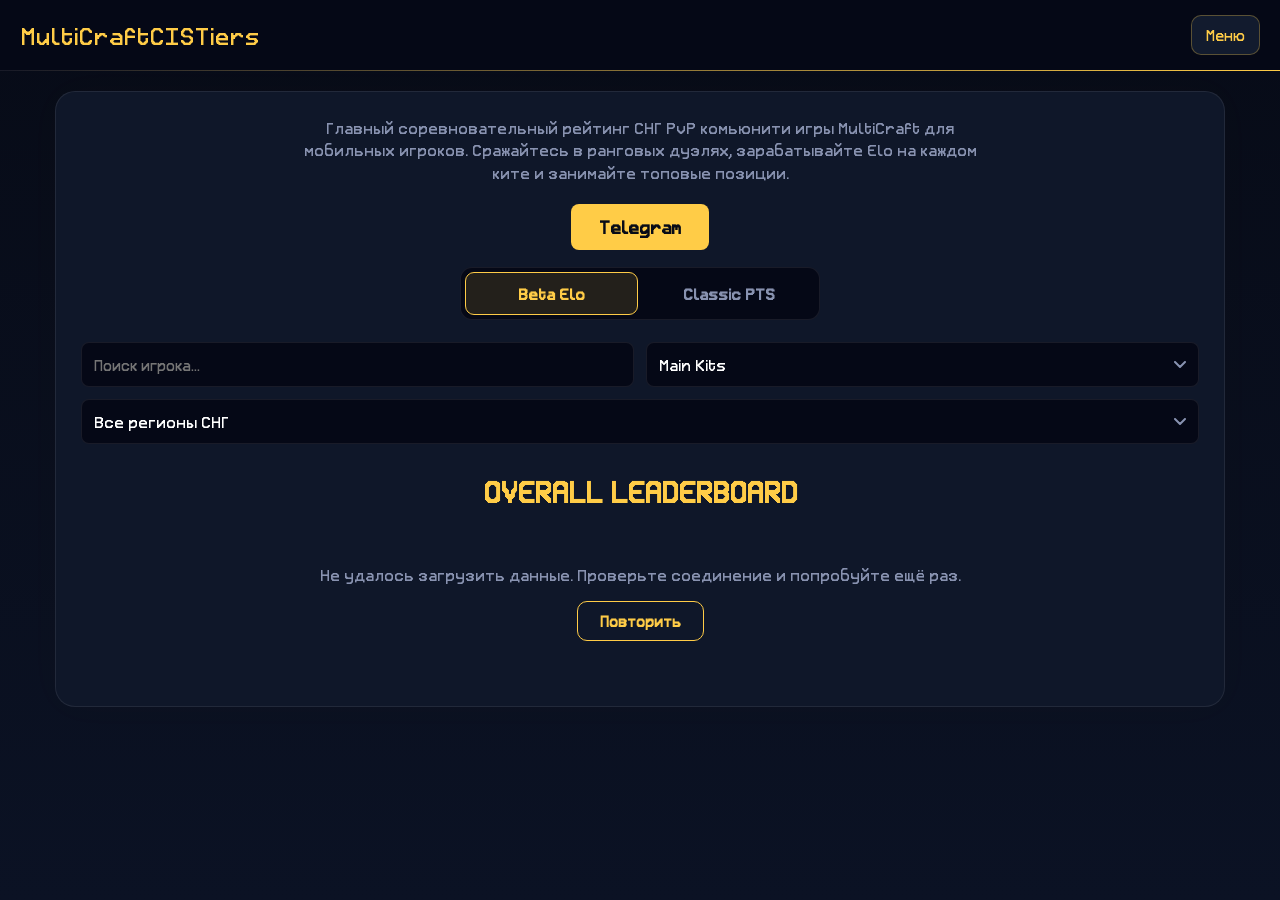
==== commit 8587ba8e: "Update index.html" ====
--- a/index.html
+++ b/index.html
@@ -4,40 +4,75 @@
     <meta charset="UTF-8">
     <meta name="viewport" content="width=device-width, initial-scale=1.0, maximum-scale=1.0, user-scalable=no">
     <meta name="yandex-verification" content="9fd64b1c1badb957" />
-    <title>MultiCraftCISTiers — Лидерборд PVP для мобильных игроков</title>
-    <meta name="description" content="Официальный рейтинг мобильных игроков MultiCraft PVP. Проверь свой уровень, участвуй в тирах, занимай топовые позиции.">
-    <meta name="keywords" content="MultiCraft PVP, лидерборд, тиры, мобильные игроки, MultiCraft, рейтинг, Hardcore, Manhunt">
+    <title>MultiCraftCISTiers — Мультикрафт тирлист: Elo-рейтинг PvP игроков MultiCraft (СНГ)</title>
+    <meta name="description" content="MultiCraftCISTiers (Мультикрафт тирлист СНГ) — рейтинг мобильных PvP-игроков MultiCraft: Elo, ранги, лидерборды по китам Hardcore, Manhunt, Emerald Pot и другим.">
+    <meta name="keywords" content="MultiCraftCISTiers, MultiCraft CIS Tiers, Мультикрафт тирлист, МультиКрафт тирлист, мультикрафт рейтинг, мультикрафт PvP, MultiCraft PVP, тирлист СНГ, лидерборд, мобильные игроки, Hardcore, Manhunt, Elo">
     <meta name="author" content="MultiCraftCISTiers">
+    <meta name="robots" content="index, follow, max-image-preview:large">
     <meta name="theme-color" content="#070b17">
-    <meta property="og:title" content="MultiCraftCISTiers — PVP Leaderboard">
-    <meta property="og:description" content="Глобальный рейтинг мобильных PVP игроков MultiCraft. Узнай свой рейтинг и соревнуйся с лучшими.">
+    <meta property="og:site_name" content="MultiCraftCISTiers">
+    <meta property="og:locale" content="ru_RU">
+    <meta property="og:title" content="MultiCraftCISTiers — Мультикрафт тирлист СНГ">
+    <meta property="og:description" content="Рейтинг мобильных PvP-игроков MultiCraft (Мультикрафт) из СНГ: Elo, ранги и лидерборды по китам.">
     <meta property="og:image" content="https://zor1kww.github.io/MultiCraftCISTiers/assets/og-image.png">
     <meta property="og:url" content="https://zor1kww.github.io/MultiCraftCISTiers/">
     <meta property="og:type" content="website">
     <meta name="twitter:card" content="summary_large_image">
-    <meta name="twitter:title" content="MultiCraftCISTiers — PVP Leaderboard">
-    <meta name="twitter:description" content="Глобальный рейтинг мобильных PVP игроков MultiCraft.">
+    <meta name="twitter:title" content="MultiCraftCISTiers — Мультикрафт тирлист СНГ">
+    <meta name="twitter:description" content="Рейтинг мобильных PvP-игроков MultiCraft (Мультикрафт) из СНГ: Elo, ранги и лидерборды по китам.">
     <meta name="twitter:image" content="https://zor1kww.github.io/MultiCraftCISTiers/assets/og-image.png">
     <link rel="canonical" href="https://zor1kww.github.io/MultiCraftCISTiers/">
+    <!-- Значки и "Добавить на экран Домой" (Safari / iOS / Android) -->
+    <link rel="icon" type="image/png" sizes="192x192" href="assets/icons/icon-192.png">
+    <link rel="apple-touch-icon" href="assets/icons/apple-touch-icon.png">
+    <link rel="manifest" href="manifest.webmanifest">
+    <meta name="apple-mobile-web-app-capable" content="yes">
+    <meta name="mobile-web-app-capable" content="yes">
+    <meta name="apple-mobile-web-app-title" content="MultiCraftCISTiers">
+    <meta name="apple-mobile-web-app-status-bar-style" content="black-translucent">
     <link rel="stylesheet" href="css/style.css?v=2.2.0">
     <script type="application/ld+json">
-    {
-        "@context": "https://schema.org",
-        "@type": "WebApplication",
-        "name": "MultiCraftCISTiers",
-        "description": "Официальный лидерборд мобильных игроков MultiCraft PVP",
-        "url": "https://zor1kww.github.io/MultiCraftCISTiers/",
-        "applicationCategory": "GamesApp",
-        "offers": {
-            "@type": "Offer",
-            "price": "0",
-            "priceCurrency": "USD"
+    [
+        {
+                "@context": "https://schema.org",
+                "@type": "WebSite",
+                "name": "MultiCraftCISTiers",
+                "alternateName": [
+                        "MultiCraft CIS Tiers",
+                        "Мультикрафт тирлист",
+                        "МультиКрафт CISTiers",
+                        "MultiCraft тирлист СНГ",
+                        "Мультикрафт PvP рейтинг"
+                ],
+                "url": "https://zor1kww.github.io/MultiCraftCISTiers/",
+                "inLanguage": "ru"
         },
-        "creator": {
-            "@type": "Organization",
-            "name": "MultiCraftCISTiers"
+        {
+                "@context": "https://schema.org",
+                "@type": "WebApplication",
+                "name": "MultiCraftCISTiers",
+                "alternateName": [
+                        "MultiCraft CIS Tiers",
+                        "Мультикрафт тирлист",
+                        "МультиКрафт CISTiers",
+                        "MultiCraft тирлист СНГ",
+                        "Мультикрафт PvP рейтинг"
+                ],
+                "description": "MultiCraftCISTiers (Мультикрафт тирлист СНГ) — рейтинг мобильных PvP-игроков MultiCraft: Elo, ранги, лидерборды по китам Hardcore, Manhunt, Emerald Pot и другим.",
+                "url": "https://zor1kww.github.io/MultiCraftCISTiers/",
+                "applicationCategory": "GamesApp",
+                "inLanguage": "ru",
+                "offers": {
+                        "@type": "Offer",
+                        "price": "0",
+                        "priceCurrency": "USD"
+                },
+                "creator": {
+                        "@type": "Organization",
+                        "name": "MultiCraftCISTiers"
+                }
         }
-    }
+]
     </script>
 </head>
 <body>
@@ -89,7 +124,7 @@
 </div>
 
 <header class="header">
-    <div class="logo">MultiCraftCISTiers</div>
+    <div class="logo" role="heading" aria-level="1" aria-label="MultiCraftCISTiers — Мультикрафт тирлист СНГ">MultiCraftCISTiers</div>
     <div class="header-right">
         <button class="menu-btn" id="menuBtn">Меню</button>
     </div>
--- a/css/style.css
+++ b/css/style.css
@@ -1808,3 +1808,73 @@
     color: var(--text-muted);
     font-style: italic;
 }
+
+/* Состояние загрузки данных: ошибка с кнопкой повтора */
+.load-error {
+    text-align: center;
+    padding: 40px 16px;
+    color: #ff9b9b;
+}
+
+.load-error p {
+    margin-bottom: 14px;
+}
+
+.load-retry-btn {
+    padding: 10px 22px;
+    border-radius: 10px;
+    border: 1px solid var(--accent);
+    background: transparent;
+    color: var(--accent);
+    font-weight: 700;
+    cursor: pointer;
+}
+
+.load-retry-btn:hover {
+    background: rgba(255, 204, 71, 0.12);
+}
+
+
+/* ==========================================================================
+   ПЕРЕКЛЮЧАТЕЛЬ РЕЖИМОВ: Beta Elo / Classic PTS
+   ========================================================================== */
+.mode-switch {
+    display: flex;
+    gap: 4px;
+    max-width: 360px;
+    margin: -8px auto 22px;
+    padding: 4px;
+    background: var(--bg-solid);
+    border: 1px solid var(--border-color);
+    border-radius: 12px;
+}
+
+.mode-switch-btn {
+    flex: 1;
+    text-align: center;
+    padding: 11px 10px;
+    border-radius: 9px;
+    font-size: 14px;
+    font-weight: bold;
+    text-decoration: none;
+    color: var(--text-muted);
+    border: 1px solid transparent;
+    transition: background 0.2s ease, color 0.2s ease, border-color 0.2s ease;
+}
+
+.mode-switch-btn:hover {
+    color: var(--text-main);
+}
+
+.mode-switch-btn.active {
+    color: var(--accent);
+    background: rgba(255, 204, 71, 0.12);
+    border-color: var(--accent);
+}
+
+/* Очки PTS рядом с рангом в профиле (Classic PTS) */
+.m-pts-box {
+    margin-left: 6px;
+    font-size: 0.85em;
+    color: var(--text-muted);
+}
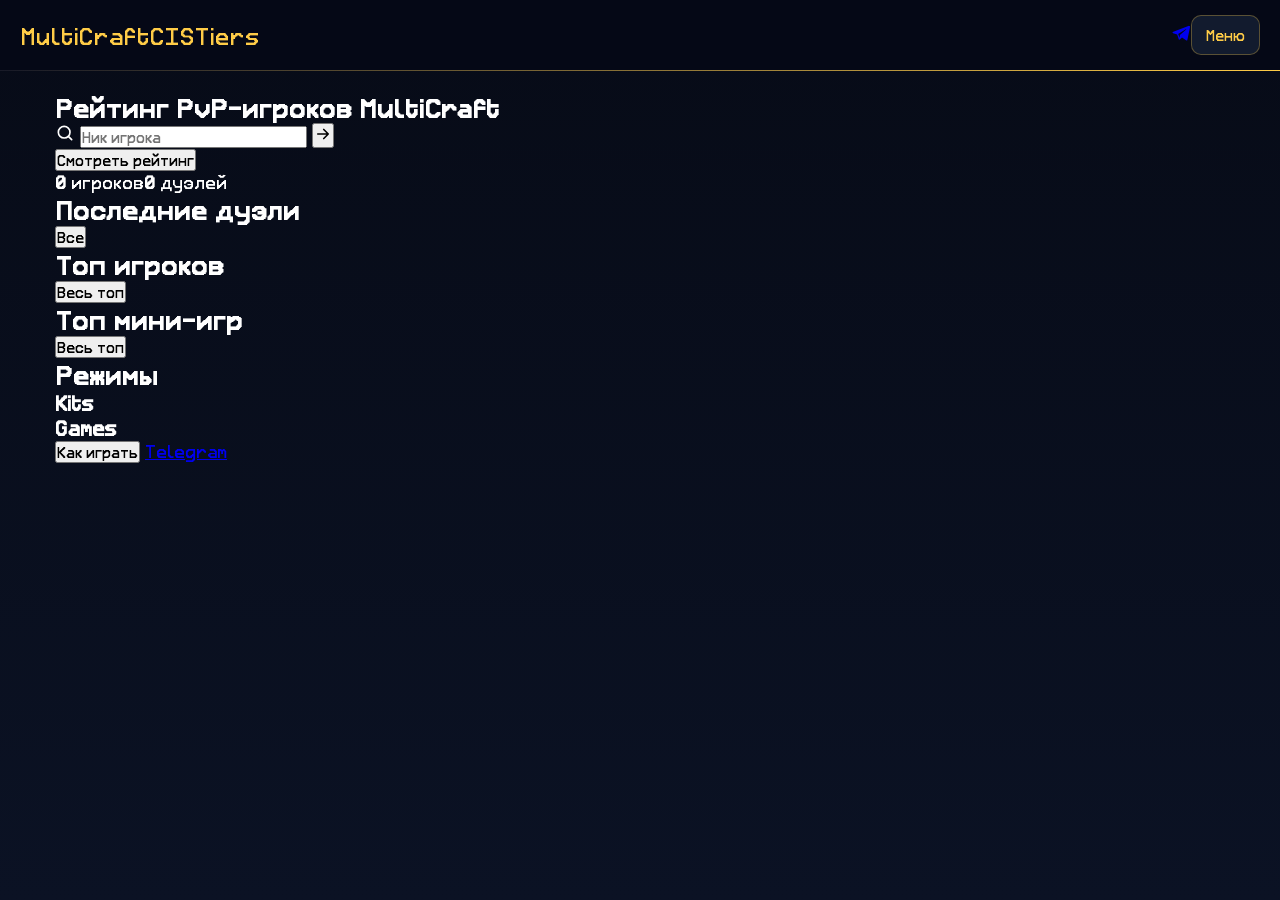
==== commit 2bbbf019: "Update index.html" ====
--- a/index.html
+++ b/index.html
@@ -2,77 +2,43 @@
 <html lang="ru">
 <head>
     <meta charset="UTF-8">
-    <meta name="viewport" content="width=device-width, initial-scale=1.0, maximum-scale=1.0, user-scalable=no">
+    <meta name="viewport" content="width=device-width, initial-scale=1.0">
     <meta name="yandex-verification" content="9fd64b1c1badb957" />
-    <title>MultiCraftCISTiers — Мультикрафт тирлист: Elo-рейтинг PvP игроков MultiCraft (СНГ)</title>
-    <meta name="description" content="MultiCraftCISTiers (Мультикрафт тирлист СНГ) — рейтинг мобильных PvP-игроков MultiCraft: Elo, ранги, лидерборды по китам Hardcore, Manhunt, Emerald Pot и другим.">
-    <meta name="keywords" content="MultiCraftCISTiers, MultiCraft CIS Tiers, Мультикрафт тирлист, МультиКрафт тирлист, мультикрафт рейтинг, мультикрафт PvP, MultiCraft PVP, тирлист СНГ, лидерборд, мобильные игроки, Hardcore, Manhunt, Elo">
+    <title>MultiCraftCISTiers — Лидерборд PVP для мобильных игроков</title>
+    <meta name="description" content="Официальный рейтинг мобильных игроков MultiCraft PVP. Проверь свой уровень, участвуй в тирах, занимай топовые позиции.">
+    <meta name="keywords" content="MultiCraft PVP, лидерборд, тиры, мобильные игроки, MultiCraft, рейтинг, Hardcore, Manhunt">
     <meta name="author" content="MultiCraftCISTiers">
-    <meta name="robots" content="index, follow, max-image-preview:large">
     <meta name="theme-color" content="#070b17">
-    <meta property="og:site_name" content="MultiCraftCISTiers">
-    <meta property="og:locale" content="ru_RU">
-    <meta property="og:title" content="MultiCraftCISTiers — Мультикрафт тирлист СНГ">
-    <meta property="og:description" content="Рейтинг мобильных PvP-игроков MultiCraft (Мультикрафт) из СНГ: Elo, ранги и лидерборды по китам.">
+    <link rel="icon" href="data:image/svg+xml,%3Csvg xmlns='http://www.w3.org/2000/svg' viewBox='0 0 64 64'%3E%3Crect width='64' height='64' rx='12' fill='%23070b17'/%3E%3Cpath d='M13 20l10 9 9-17 9 17 10-9-5 29H18z' fill='%23f5c542'/%3E%3C/svg%3E">
+    <meta property="og:title" content="MultiCraftCISTiers — PVP Leaderboard">
+    <meta property="og:description" content="Глобальный рейтинг мобильных PVP игроков MultiCraft. Узнай свой рейтинг и соревнуйся с лучшими.">
     <meta property="og:image" content="https://zor1kww.github.io/MultiCraftCISTiers/assets/og-image.png">
     <meta property="og:url" content="https://zor1kww.github.io/MultiCraftCISTiers/">
     <meta property="og:type" content="website">
     <meta name="twitter:card" content="summary_large_image">
-    <meta name="twitter:title" content="MultiCraftCISTiers — Мультикрафт тирлист СНГ">
-    <meta name="twitter:description" content="Рейтинг мобильных PvP-игроков MultiCraft (Мультикрафт) из СНГ: Elo, ранги и лидерборды по китам.">
+    <meta name="twitter:title" content="MultiCraftCISTiers — PVP Leaderboard">
+    <meta name="twitter:description" content="Глобальный рейтинг мобильных PVP игроков MultiCraft.">
     <meta name="twitter:image" content="https://zor1kww.github.io/MultiCraftCISTiers/assets/og-image.png">
     <link rel="canonical" href="https://zor1kww.github.io/MultiCraftCISTiers/">
-    <!-- Значки и "Добавить на экран Домой" (Safari / iOS / Android) -->
-    <link rel="icon" type="image/png" sizes="192x192" href="assets/icons/icon-192.png">
-    <link rel="apple-touch-icon" href="assets/icons/apple-touch-icon.png">
-    <link rel="manifest" href="manifest.webmanifest">
-    <meta name="apple-mobile-web-app-capable" content="yes">
-    <meta name="mobile-web-app-capable" content="yes">
-    <meta name="apple-mobile-web-app-title" content="MultiCraftCISTiers">
-    <meta name="apple-mobile-web-app-status-bar-style" content="black-translucent">
-    <link rel="stylesheet" href="css/style.css?v=2.2.0">
+    <link rel="stylesheet" href="css/style.css?v=4.2.0">
     <script type="application/ld+json">
-    [
-        {
-                "@context": "https://schema.org",
-                "@type": "WebSite",
-                "name": "MultiCraftCISTiers",
-                "alternateName": [
-                        "MultiCraft CIS Tiers",
-                        "Мультикрафт тирлист",
-                        "МультиКрафт CISTiers",
-                        "MultiCraft тирлист СНГ",
-                        "Мультикрафт PvP рейтинг"
-                ],
-                "url": "https://zor1kww.github.io/MultiCraftCISTiers/",
-                "inLanguage": "ru"
+    {
+        "@context": "https://schema.org",
+        "@type": "WebApplication",
+        "name": "MultiCraftCISTiers",
+        "description": "Официальный лидерборд мобильных игроков MultiCraft PVP",
+        "url": "https://zor1kww.github.io/MultiCraftCISTiers/",
+        "applicationCategory": "GamesApp",
+        "offers": {
+            "@type": "Offer",
+            "price": "0",
+            "priceCurrency": "USD"
         },
-        {
-                "@context": "https://schema.org",
-                "@type": "WebApplication",
-                "name": "MultiCraftCISTiers",
-                "alternateName": [
-                        "MultiCraft CIS Tiers",
-                        "Мультикрафт тирлист",
-                        "МультиКрафт CISTiers",
-                        "MultiCraft тирлист СНГ",
-                        "Мультикрафт PvP рейтинг"
-                ],
-                "description": "MultiCraftCISTiers (Мультикрафт тирлист СНГ) — рейтинг мобильных PvP-игроков MultiCraft: Elo, ранги, лидерборды по китам Hardcore, Manhunt, Emerald Pot и другим.",
-                "url": "https://zor1kww.github.io/MultiCraftCISTiers/",
-                "applicationCategory": "GamesApp",
-                "inLanguage": "ru",
-                "offers": {
-                        "@type": "Offer",
-                        "price": "0",
-                        "priceCurrency": "USD"
-                },
-                "creator": {
-                        "@type": "Organization",
-                        "name": "MultiCraftCISTiers"
-                }
+        "creator": {
+            "@type": "Organization",
+            "name": "MultiCraftCISTiers"
         }
-]
+    }
     </script>
 </head>
 <body>
@@ -89,13 +55,13 @@
         </div>
         <div class="modal-body">
             <div class="modal-grid">
-                <div class="modal-block">
-                    <h4>Main Tiers</h4>
+                <div class="modal-block" id="modalMainBlock">
+                    <h4 id="modalMainTitle">Main Tiers</h4>
                     <div id="modalMainRows"></div>
                     <div class="modal-block-footer" id="modalMainTotal">Всего Elo за Main: 0</div>
                 </div>
-                <div class="modal-block">
-                    <h4>Sub Tiers</h4>
+                <div class="modal-block" id="modalSubBlock">
+                    <h4 id="modalSubTitle">Sub Tiers</h4>
                     <div id="modalSubRows"></div>
                     <div class="modal-block-footer" id="modalSubTotal">Всего Elo за Sub: 0</div>
                 </div>
@@ -111,10 +77,11 @@
 
 <div class="sidebar" id="sidebar">
     <h3>Навигация</h3>
-    <a href="#" onclick="switchTab('mainPage')">Главная</a>
-    <a href="#" onclick="switchTab('duelsTab')">Дуэли</a>
-    <a href="#" onclick="switchTab('testingTab')">Как играть</a>
-    <a href="#" onclick="switchTab('otherInfoTab')">Другая информация</a>
+    <a href="#" onclick="switchTab('mainPage'); return false;">Главная</a>
+    <a href="#" onclick="switchTab('boardTab'); return false;">Рейтинг</a>
+    <a href="#" onclick="switchTab('duelsTab'); return false;">Дуэли</a>
+    <a href="#" onclick="switchTab('testingTab'); return false;">Как играть</a>
+    <a href="#" onclick="switchTab('otherInfoTab'); return false;">Другая информация</a>
     <a href="https://t.me/MultiCraftCISTiers" target="_blank">Telegram</a>
     
     <div class="theme-toggle-container">
@@ -124,81 +91,116 @@
 </div>
 
 <header class="header">
-    <div class="logo" role="heading" aria-level="1" aria-label="MultiCraftCISTiers — Мультикрафт тирлист СНГ">MultiCraftCISTiers</div>
+    <div class="logo" onclick="navigate('')" style="cursor:pointer;">MultiCraftCISTiers</div>
     <div class="header-right">
+        <a class="tg-icon-btn" href="https://t.me/MultiCraftCISTiers" target="_blank" rel="noopener" aria-label="Telegram-канал">
+            <svg width="20" height="20" viewBox="0 0 24 24" fill="currentColor"><path d="M21.6 3.4 2.8 10.6c-1.3.5-1.3 1.3-.2 1.6l4.8 1.5 1.8 5.6c.2.6.1.8.7.8.5 0 .7-.2 1-.5l2.3-2.3 4.8 3.5c.9.5 1.5.2 1.7-.8l3.1-14.8c.3-1.2-.5-1.8-1.2-1.4ZM8.6 13.2l9.1-5.7c.4-.3.8-.1.5.2l-7.5 6.8-.3 3.2-1.8-4.5Z"/></svg>
+        </a>
         <button class="menu-btn" id="menuBtn">Меню</button>
     </div>
 </header>
 
 <div class="main-page" id="mainPage" style="display: block;">
-    <div class="hero">
-        <p>Главный соревновательный рейтинг СНГ PvP комьюнити игры MultiCraft для мобильных игроков. Сражайтесь в ранговых дуэлях, зарабатывайте Elo на каждом ките и занимайте топовые позиции.</p>
-
-        <div class="tg-wrapper">
-            <a class="telegram-btn" href="https://t.me/MultiCraftCISTiers" target="_blank">Telegram</a>
-        </div>
-
-        <nav class="mode-switch" aria-label="Режим рейтинга">
-            <a class="mode-switch-btn active" href="index.html" aria-current="page">Beta Elo</a>
-            <a class="mode-switch-btn" href="classic.html">Classic PTS</a>
+    <div id="homeScreen">
+    <section class="home-hero" id="homeHero" aria-labelledby="homeHeroTitle">
+        <h1 id="homeHeroTitle">Рейтинг PvP-игроков <span>MultiCraft</span></h1>
+
+        <div class="home-search-wrap">
+        <form class="home-search" id="homeSearchForm" onsubmit="submitHomeSearch(event)" role="search">
+            <svg class="home-search-icon" width="20" height="20" viewBox="0 0 24 24" fill="none" aria-hidden="true"><circle cx="11" cy="11" r="7" stroke="currentColor" stroke-width="2"/><path d="M20 20l-4-4" stroke="currentColor" stroke-width="2" stroke-linecap="round"/></svg>
+            <input type="text" id="homeSearchInput" placeholder="Ник игрока" aria-label="Найти игрока по нику" autocomplete="off" autocapitalize="off" spellcheck="false" enterkeyhint="search" oninput="homeSearchTyping(this.value)">
+            <button type="button" class="home-search-clear" id="homeSearchClear" aria-label="Очистить" onclick="clearHomeSearch()" hidden>
+                <svg width="14" height="14" viewBox="0 0 24 24" fill="none" aria-hidden="true"><path d="M6 6l12 12M18 6L6 18" stroke="currentColor" stroke-width="2.6" stroke-linecap="round"/></svg>
+            </button>
+            <button type="submit" class="home-search-go" aria-label="Найти"><svg width="18" height="18" viewBox="0 0 24 24" fill="none" aria-hidden="true"><path d="M5 12h14M13 6l6 6-6 6" stroke="currentColor" stroke-width="2.2" stroke-linecap="round" stroke-linejoin="round"/></svg></button>
+        </form>
+        <div class="home-search-results" id="homeSearchResults" hidden></div>
+        </div>
+
+        <button type="button" class="home-primary-btn" onclick="openRating('kits', 'all')">Смотреть рейтинг</button>
+        <div class="home-stats"><span><strong id="homePlayersCount">0</strong> игроков</span><span><strong id="homeDuelsCount">0</strong> дуэлей</span></div>
+    </section>
+
+    <section class="home-section" id="homeActivity" aria-labelledby="homeActivityTitle">
+        <div class="home-section-header">
+            <h2 id="homeActivityTitle">Последние дуэли</h2>
+            <button type="button" class="home-text-btn" onclick="switchTab('duelsTab')">Все</button>
+        </div>
+        <div class="home-results-list" id="homeRecentDuels"></div>
+    </section>
+
+    <section class="home-section" id="homeLeaders" aria-labelledby="homeLeadersTitle">
+        <div class="home-section-header">
+            <h2 id="homeLeadersTitle">Топ игроков</h2>
+            <button type="button" class="home-text-btn" onclick="openHomeMode('kits', 'all')">Весь топ</button>
+        </div>
+        <div class="home-leaders-list" id="homeTopPlayers"></div>
+    </section>
+
+    <section class="home-section" id="homeGameLeaders" aria-labelledby="homeGameLeadersTitle">
+        <div class="home-section-header">
+            <h2 id="homeGameLeadersTitle">Топ мини-игр</h2>
+            <button type="button" class="home-text-btn" onclick="openHomeMode('games', 'all')">Весь топ</button>
+        </div>
+        <div class="home-leaders-list" id="homeTopGames"></div>
+    </section>
+
+    <section class="home-section home-modes-section" id="homeModes" aria-labelledby="homeModesTitle">
+        <div class="home-section-header"><h2 id="homeModesTitle">Режимы</h2></div>
+        <h3 class="home-group-title">Kits</h3>
+        <div class="home-mode-grid" id="homeKitsGrid"></div>
+        <h3 class="home-group-title">Games</h3>
+        <div class="home-mode-grid" id="homeGamesGrid"></div>
+    </section>
+
+    <div class="home-footer-actions">
+        <button type="button" class="home-ghost-btn" onclick="switchTab('testingTab')">Как играть</button>
+        <a class="home-ghost-btn" href="https://t.me/MultiCraftCISTiers" target="_blank" rel="noopener">Telegram</a>
+    </div>
+</div>
+
+<div id="boardScreen" hidden>
+<div class="hero" id="leaderboard">
+        <div class="board-top">
+        <button type="button" class="back-btn" onclick="navigate('')" aria-label="На главную">
+            <svg width="18" height="18" viewBox="0 0 24 24" fill="none"><path d="M15 6l-6 6 6 6" stroke="currentColor" stroke-width="2.2" stroke-linecap="round" stroke-linejoin="round"/></svg>
+        </button>
+        <nav class="rating-tabs" aria-label="Система рейтинга">
+            <button type="button" class="rating-tab active" data-rating="kits" aria-pressed="true" onclick="setRatingSystem('kits')">Kits</button>
+            <button type="button" class="rating-tab" data-rating="games" aria-pressed="false" onclick="setRatingSystem('games')">Games</button>
         </nav>
-
-        <div class="filters">
-            <input type="text" id="searchInput" placeholder="Поиск игрока...">
-            
-            <div class="custom-select" id="kitFilterCustom">
-                <button type="button" class="custom-select-trigger" id="kitFilterTrigger">
-                    <span id="kitFilterLabel">Main Kits</span>
-                    <svg class="custom-select-arrow" width="12" height="8" viewBox="0 0 12 8" fill="none"><path d="M1 1L6 6L11 1" stroke="currentColor" stroke-width="2" stroke-linecap="round" stroke-linejoin="round"/></svg>
-                </button>
-                <div class="custom-select-panel" id="kitFilterPanel">
-                    <div class="custom-select-option custom-select-option-group selected" data-value="all" style="font-weight:700;">Main Kits</div>
-                    <div class="custom-select-option" data-value="Hardcore">Hardcore</div>
-                    <div class="custom-select-option" data-value="Manhunt">Manhunt</div>
-                    <div class="custom-select-option" data-value="Diamond Pot">Diamond Pot</div>
-                    <div class="custom-select-option" data-value="Beast">Beast</div>
-                    <div class="custom-select-option" data-value="Emerald">Emerald</div>
-                    <div class="custom-select-option" data-value="Emerald Pot">Emerald Pot</div>
-                    <div class="custom-select-option" data-value="RVM">RVM</div>
-                    <div class="custom-select-option" data-value="Dragonhide">Dragonhide</div>
-                    <div class="custom-select-option" data-value="Pickaxe">Pickaxe</div>
-                    <div class="custom-select-option" data-value="SMP">SMP</div>
-                    <div class="custom-select-option" data-value="Vanilla">Vanilla</div>
-                    <div class="custom-select-option custom-select-option-group" data-value="sub-all" style="font-weight:700;">Sub Kits</div>
-                    <div class="custom-select-option" data-value="Combo">Combo</div>
-                    <div class="custom-select-option" data-value="Gapple">Gapple</div>
-                    <div class="custom-select-option" data-value="Mace">Mace</div>
-                    <div class="custom-select-option" data-value="Crystal">Crystal</div>
-                </div>
-            </div>
-        </div>
+        <button type="button" class="filter-btn" id="filterBtn" aria-label="Фильтры" onclick="openFilterSheet()">
+                <svg width="16" height="16" viewBox="0 0 24 24" fill="none"><path d="M4 6h16M7 12h10M10 18h4" stroke="currentColor" stroke-width="2" stroke-linecap="round"/></svg>
+                <span class="filter-label">Фильтры</span><span class="filter-badge" id="filterBadge" hidden>0</span>
+            </button>
+        </div>
+
         
-        <div class="filters-row-2">
-            <div class="custom-select" id="regionFilterCustom">
-                <button type="button" class="custom-select-trigger" id="regionFilterTrigger">
-                    <span id="regionFilterLabel">Все регионы СНГ</span>
-                    <svg class="custom-select-arrow" width="12" height="8" viewBox="0 0 12 8" fill="none"><path d="M1 1L6 6L11 1" stroke="currentColor" stroke-width="2" stroke-linecap="round" stroke-linejoin="round"/></svg>
-                </button>
-                <div class="custom-select-panel" id="regionFilterPanel">
-                    <div class="custom-select-option selected" data-value="all">Все регионы СНГ</div>
-                    <div class="custom-select-option" data-value="RU">RU</div>
-                    <div class="custom-select-option" data-value="UA">UA</div>
-                    <div class="custom-select-option" data-value="BY">BY</div>
-                    <div class="custom-select-option" data-value="KZ">KZ</div>
-                    <div class="custom-select-option" data-value="UZ">UZ</div>
-                    <div class="custom-select-option" data-value="KG">KG</div>
-                    <div class="custom-select-option" data-value="AM">AM</div>
-                    <div class="custom-select-option" data-value="AZ">AZ</div>
-                    <div class="custom-select-option" data-value="MD">MD</div>
-                    <div class="custom-select-option" data-value="TJ">TJ</div>
-                </div>
-            </div>
-        </div>
-
-        <h2 class="section-title" id="tableSubtitle">OVERALL LEADERBOARD</h2>
-        <div class="players-list" id="playersList"></div>
-    </div>
-</div>
+
+        <section class="rating-panel" id="kitsPanel" aria-label="Рейтинг Kits PTS">
+            <div class="chips" id="kitsChipsRow" role="tablist" aria-label="Кит"></div>
+            <div class="board-heading">
+                <span class="player-count-badge" id="kitsPlayerCount" title="Игроков в текущем списке">
+                    <svg width="14" height="14" viewBox="0 0 24 24" fill="none" aria-hidden="true"><path d="M16 20v-2a4 4 0 0 0-4-4H6a4 4 0 0 0-4 4v2M9 10a4 4 0 1 0 0-8 4 4 0 0 0 0 8ZM22 20v-2a4 4 0 0 0-3-3.87M16 2.13a4 4 0 0 1 0 7.75" stroke="currentColor" stroke-width="2" stroke-linecap="round"/></svg>
+                    <strong>0</strong>
+                </span>
+            </div>
+            <div class="players-list" id="kitsPlayersList"></div>
+        </section>
+
+        <section class="rating-panel" id="gamesPanel" aria-label="Рейтинг Games Elo" hidden>
+            <div class="chips" id="gamesChipsRow" role="tablist" aria-label="Игра"></div>
+            <div class="board-heading">
+                <span class="player-count-badge" id="gamesPlayerCount" title="Игроков в текущем списке">
+                    <svg width="14" height="14" viewBox="0 0 24 24" fill="none" aria-hidden="true"><path d="M16 20v-2a4 4 0 0 0-4-4H6a4 4 0 0 0-4 4v2M9 10a4 4 0 1 0 0-8 4 4 0 0 0 0 8ZM22 20v-2a4 4 0 0 0-3-3.87M16 2.13a4 4 0 0 1 0 7.75" stroke="currentColor" stroke-width="2" stroke-linecap="round"/></svg>
+                    <strong>0</strong>
+                </span>
+            </div>
+            <div class="players-list" id="gamesPlayersList"></div>
+        </section>
+    </div>
+</div><!-- /boardScreen -->
+</div><!-- /mainPage -->
 
 <!-- ============================================================
      ВКЛАДКА "ДУЭЛИ" — глобальный лог всех дуэлей по всем игрокам
@@ -922,7 +924,24 @@
     </div>
 </div>
 
-<script src="js/config.js?v=2.2.0"></script>
-<script src="js/main.js?v=2.2.0"></script>
+<div class="sheet-backdrop" id="filterBackdrop" hidden onclick="closeFilterSheet()"></div>
+<div class="sheet" id="filterSheet" hidden role="dialog" aria-label="Фильтры">
+    <div class="sheet-handle"></div>
+    <div class="sheet-title">Фильтры</div>
+    <div class="sheet-label" id="regionSheetLabel">Регион СНГ</div>
+    <div class="chips-wrap" id="regionChips"></div>
+    <label class="toggle-row">
+        <span>Показывать Retired</span>
+        <input type="checkbox" id="retiredToggle" checked>
+        <span class="switch" aria-hidden="true"></span>
+    </label>
+    <button type="button" class="sheet-done" onclick="closeFilterSheet()">Готово</button>
+</div>
+
+<script src="js/config.js?v=4.2.0"></script>
+<script src="js/demo-data.js?v=4.2.0"></script>
+<script src="js/main.js?v=4.2.0"></script>
+<script src="js/classic.js?v=4.2.0"></script>
+<script src="js/pts-loader.js?v=4.2.0"></script>
 </body>
 </html>
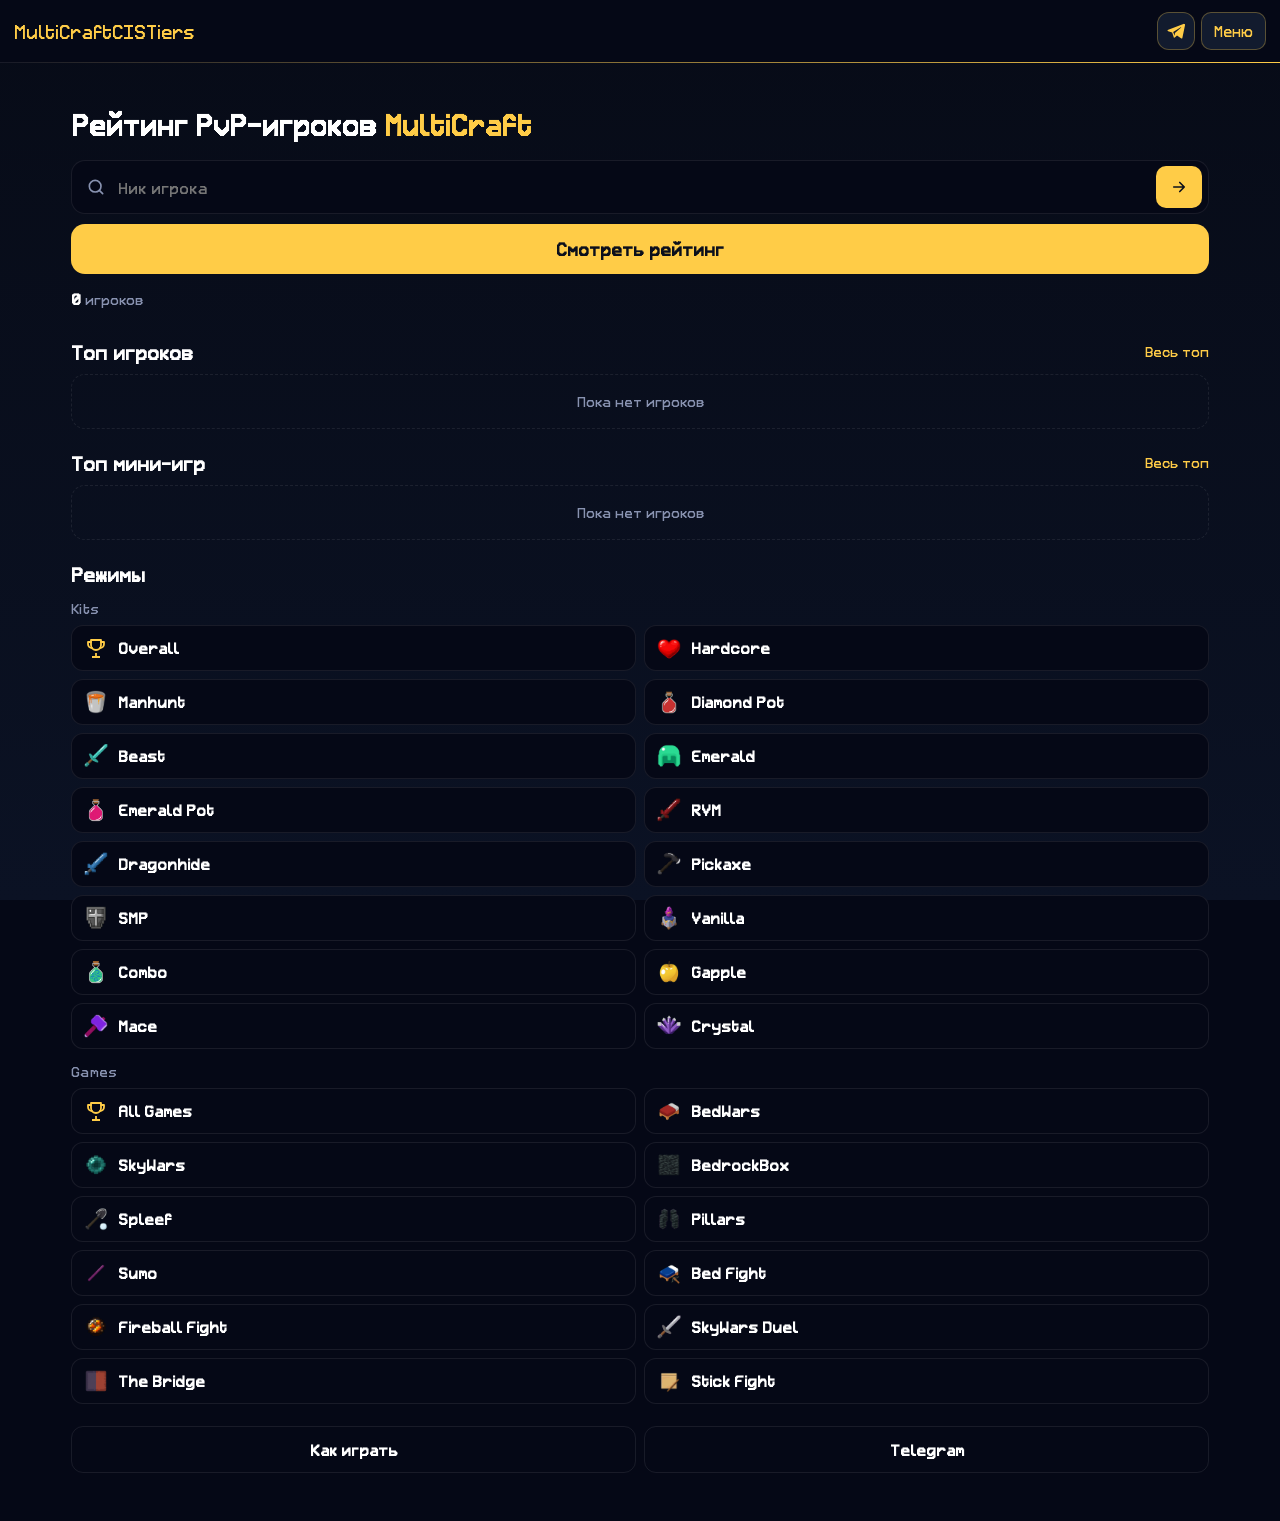
==== commit db98c32e: "Update index.html" ====
--- a/index.html
+++ b/index.html
@@ -48,7 +48,7 @@
         <div class="modal-header">
             <div class="modal-title-box">
                 <h2 id="modalPlayerName">Игрок</h2>
-                <p id="modalPlayerMeta">RU PC</p>
+                <p id="modalPlayerMeta">EU</p>
                 <div id="modalRoleContainer"></div>
             </div>
             <button class="close-modal-btn" onclick="closeModal()">✕</button>
@@ -67,10 +67,6 @@
                 </div>
             </div>
 
-            <div class="modal-block modal-duels-block">
-                <h4>Дуэли</h4>
-                <div id="modalDuelsRows" class="duels-list"></div>
-            </div>
         </div>
     </div>
 </div>
@@ -79,7 +75,7 @@
     <h3>Навигация</h3>
     <a href="#" onclick="switchTab('mainPage'); return false;">Главная</a>
     <a href="#" onclick="switchTab('boardTab'); return false;">Рейтинг</a>
-    <a href="#" onclick="switchTab('duelsTab'); return false;">Дуэли</a>
+    
     <a href="#" onclick="switchTab('testingTab'); return false;">Как играть</a>
     <a href="#" onclick="switchTab('otherInfoTab'); return false;">Другая информация</a>
     <a href="https://t.me/MultiCraftCISTiers" target="_blank">Telegram</a>
@@ -118,16 +114,9 @@
         </div>
 
         <button type="button" class="home-primary-btn" onclick="openRating('kits', 'all')">Смотреть рейтинг</button>
-        <div class="home-stats"><span><strong id="homePlayersCount">0</strong> игроков</span><span><strong id="homeDuelsCount">0</strong> дуэлей</span></div>
+        <div class="home-stats"><span><strong id="homePlayersCount">0</strong> игроков</span></div>
     </section>
 
-    <section class="home-section" id="homeActivity" aria-labelledby="homeActivityTitle">
-        <div class="home-section-header">
-            <h2 id="homeActivityTitle">Последние дуэли</h2>
-            <button type="button" class="home-text-btn" onclick="switchTab('duelsTab')">Все</button>
-        </div>
-        <div class="home-results-list" id="homeRecentDuels"></div>
-    </section>
 
     <section class="home-section" id="homeLeaders" aria-labelledby="homeLeadersTitle">
         <div class="home-section-header">
@@ -205,43 +194,6 @@
 <!-- ============================================================
      ВКЛАДКА "ДУЭЛИ" — глобальный лог всех дуэлей по всем игрокам
      ============================================================ -->
-<div class="tab-content" id="duelsTab" style="display: none;">
-    <h2 class="section-title">Дуэли</h2>
-    <p class="hub-intro" id="duelsHubIntro">Все ранговые дуэли: кто победил и как изменились Elo и ранг у обоих игроков.</p>
-
-    <div class="filters">
-        <input type="text" id="duelsSearchInput" placeholder="Поиск по игроку или оппоненту...">
-
-        <div class="custom-select" id="duelsKitFilterCustom">
-            <button type="button" class="custom-select-trigger" id="duelsKitFilterTrigger">
-                <span id="duelsKitFilterLabel">Все киты</span>
-                <svg class="custom-select-arrow" width="12" height="8" viewBox="0 0 12 8" fill="none"><path d="M1 1L6 6L11 1" stroke="currentColor" stroke-width="2" stroke-linecap="round" stroke-linejoin="round"/></svg>
-            </button>
-            <div class="custom-select-panel" id="duelsKitFilterPanel">
-                <div class="custom-select-option selected" data-value="all">Все киты</div>
-                <div class="custom-select-option custom-select-option-group" data-value="main-all" style="font-weight:700;">Main Kits</div>
-                <div class="custom-select-option" data-value="Hardcore">Hardcore</div>
-                <div class="custom-select-option" data-value="Manhunt">Manhunt</div>
-                <div class="custom-select-option" data-value="Diamond Pot">Diamond Pot</div>
-                <div class="custom-select-option" data-value="Beast">Beast</div>
-                <div class="custom-select-option" data-value="Emerald">Emerald</div>
-                <div class="custom-select-option" data-value="Emerald Pot">Emerald Pot</div>
-                <div class="custom-select-option" data-value="RVM">RVM</div>
-                <div class="custom-select-option" data-value="Dragonhide">Dragonhide</div>
-                <div class="custom-select-option" data-value="Pickaxe">Pickaxe</div>
-                <div class="custom-select-option" data-value="SMP">SMP</div>
-                <div class="custom-select-option" data-value="Vanilla">Vanilla</div>
-                <div class="custom-select-option custom-select-option-group" data-value="sub-all" style="font-weight:700;">Sub Kits</div>
-                <div class="custom-select-option" data-value="Combo">Combo</div>
-                <div class="custom-select-option" data-value="Gapple">Gapple</div>
-                <div class="custom-select-option" data-value="Mace">Mace</div>
-                <div class="custom-select-option" data-value="Crystal">Crystal</div>
-            </div>
-        </div>
-    </div>
-
-    <div class="duels-list duels-list-global" id="globalDuelsList"></div>
-</div>
 
 <!-- ============================================================
      ВКЛАДКА "КАК ИГРАТЬ" — 3 карточки-обложки
@@ -928,7 +880,7 @@
 <div class="sheet" id="filterSheet" hidden role="dialog" aria-label="Фильтры">
     <div class="sheet-handle"></div>
     <div class="sheet-title">Фильтры</div>
-    <div class="sheet-label" id="regionSheetLabel">Регион СНГ</div>
+    <div class="sheet-label" id="regionSheetLabel">Регион мира</div>
     <div class="chips-wrap" id="regionChips"></div>
     <label class="toggle-row">
         <span>Показывать Retired</span>
@@ -939,7 +891,6 @@
 </div>
 
 <script src="js/config.js?v=4.2.0"></script>
-<script src="js/demo-data.js?v=4.2.0"></script>
 <script src="js/main.js?v=4.2.0"></script>
 <script src="js/classic.js?v=4.2.0"></script>
 <script src="js/pts-loader.js?v=4.2.0"></script>
--- a/css/style.css
+++ b/css/style.css
@@ -1878,3 +1878,493 @@
     font-size: 0.85em;
     color: var(--text-muted);
 }
+
+
+/* ==========================================
+   Карточка общего топа (Main / Sub Overall)
+   ========================================== */
+.ov-card {
+    display: flex; align-items: stretch; padding: 0; overflow: hidden; cursor: pointer;
+    background: linear-gradient(90deg, rgba(70, 76, 96, .55) 0%, var(--bg-solid) 58%);
+}
+/* Заливка слева по месту (цвета те же, что у рамок .top-rank-N выше):
+   1 - золото, 2 - серебро, 3 - бронза, 4 - серый, 5 - бирюзовый */
+.ov-card.top-rank-1 { background: linear-gradient(90deg, rgba(218, 165, 32, .90) 0%, rgba(218, 165, 32, .42) 28%, var(--bg-solid) 64%); }
+.ov-card.top-rank-2 { background: linear-gradient(90deg, rgba(169, 169, 169, .85) 0%, rgba(169, 169, 169, .38) 28%, var(--bg-solid) 64%); }
+.ov-card.top-rank-3 { background: linear-gradient(90deg, rgba(160, 82, 45, .90) 0%, rgba(160, 82, 45, .42) 28%, var(--bg-solid) 64%); }
+.ov-card.top-rank-4 { background: linear-gradient(90deg, rgba(128, 128, 128, .75) 0%, rgba(128, 128, 128, .32) 28%, var(--bg-solid) 64%); }
+.ov-card.top-rank-5 { background: linear-gradient(90deg, rgba(0, 128, 128, .80) 0%, rgba(0, 128, 128, .36) 28%, var(--bg-solid) 64%); }
+
+/* Скин: занимает левую часть карточки по всей высоте (cover), прижат к низу.
+   Поля вокруг скина обрезаются скриптом (trimTransparentImage), поэтому
+   он крупный независимо от того, как нарисован файл. */
+.ov-skin-wrap { position: relative; flex: 0 0 118px; align-self: stretch; overflow: hidden; }
+.ov-skin { position: absolute; left: 0; bottom: 0; width: 100%; height: 100%; object-fit: contain; object-position: center bottom; image-rendering: pixelated; }
+
+.ov-body { flex: 1; min-width: 0; padding: 10px 0 10px 6px; display: flex; flex-direction: column; gap: 5px; }
+.ov-title { display: flex; align-items: baseline; gap: 6px; min-width: 0; padding-right: 10px; }
+.ov-title .player-name { overflow: hidden; text-overflow: ellipsis; white-space: nowrap; }
+.ov-elo { margin-top: -2px; font-size: 13px; color: var(--text-muted); }
+.ov-tags { display: flex; gap: 6px; }
+.ov-tag {
+    box-sizing: border-box; width: 58px; height: 28px; display: inline-flex; align-items: center; justify-content: center;
+    font-size: 13px; font-weight: bold; color: var(--text-muted);
+    border: 1px solid var(--border-color); border-radius: 9px; background: rgba(0, 0, 0, .28);
+}
+
+/* Горизонтально листаемый ряд плиток */
+.ov-scroll {
+    display: flex; gap: 6px; overflow-x: auto; overflow-y: hidden;
+    padding: 2px 14px 2px 0; margin-top: 1px;
+    scroll-snap-type: x proximity; -webkit-overflow-scrolling: touch; scrollbar-width: none;
+    -webkit-mask-image: linear-gradient(90deg, #000 90%, transparent);
+            mask-image: linear-gradient(90deg, #000 90%, transparent);
+}
+.ov-scroll::-webkit-scrollbar { display: none; }
+.ov-tile {
+    flex: 0 0 52px; height: 54px; box-sizing: border-box; scroll-snap-align: start;
+    display: flex; flex-direction: column; align-items: center; justify-content: center; gap: 3px;
+    border: 1.5px solid; border-radius: 12px;
+}
+.ov-tile-icon { width: 24px; height: 24px; object-fit: contain; }
+.ov-tile-tier { font-size: 12px; font-weight: bold; line-height: 1; }
+.ov-tile-empty { border-color: var(--border-color); background: rgba(255, 255, 255, .03); opacity: .6; }
+.ov-tile-empty .ov-tile-tier { color: #6b7490; }
+
+/* Retired на плитке */
+.ov-tile-retired { opacity: .4; }
+.ov-tile-r { margin-left: 2px; font-size: 8px; color: var(--text-muted); vertical-align: super; }
+
+/* Кнопки-переключатели Kits / Games (button, а не ссылка) */
+button.mode-switch-btn { background: transparent; border: 1px solid transparent; font-family: inherit; cursor: pointer; }
+button.mode-switch-btn.active { background: rgba(255, 204, 71, .12); border-color: var(--accent); color: var(--accent); }
+.mode-switch-sub { margin-top: -14px; }
+
+/* Красная буква R у Retired (на плитках, в среднем ранге и в бейджах) */
+.ov-r { color: #ff4a4a; font-weight: bold; margin-right: 1px; }
+
+
+/* ==========================================
+   v5: компактное управление
+   Единые значения: рамка 1px, скругление 14px (карточки), 12px (кнопки)
+   ========================================== */
+
+/* Общая рамка вокруг контента убрана: карточки лежат прямо на фоне */
+.hero { background: none; border: none; box-shadow: none; padding: 10px 12px 24px; border-radius: 0; }
+
+/* Telegram в шапке значком */
+.tg-icon-btn { display: inline-flex; align-items: center; justify-content: center; width: 40px; height: 40px; margin-right: 8px; color: var(--accent); border: 1px solid rgba(255, 204, 71, .3); border-radius: 12px; background: var(--sidebar-item); text-decoration: none; }
+.header-right { display: flex; align-items: center; }
+
+/* Elo | PTS - вкладки с линией под активной */
+.sys-tabs { display: flex; gap: 24px; margin: 0 0 12px; border-bottom: 1px solid var(--border-color); }
+.sys-tab { padding: 8px 2px 10px; font-size: 15px; font-weight: bold; color: var(--text-muted); text-decoration: none; border-bottom: 2px solid transparent; margin-bottom: -1px; }
+.sys-tab.active { color: var(--accent); border-bottom-color: var(--accent); }
+
+/* Строка управления: Kits|Games, поиск, фильтры */
+.ctrl-row { display: flex; align-items: stretch; gap: 8px; }
+.seg { display: flex; flex: 1; padding: 3px; background: var(--bg-solid); border: 1px solid var(--border-color); border-radius: 12px; }
+.seg-btn { flex: 1; padding: 8px 6px; border: 0; border-radius: 9px; background: transparent; color: var(--text-muted); font-family: inherit; font-size: 14px; font-weight: bold; cursor: pointer; }
+.seg-btn.active { background: rgba(255, 204, 71, .14); color: var(--accent); }
+.icon-btn, .filter-btn { display: inline-flex; align-items: center; justify-content: center; gap: 6px; border: 1px solid var(--border-color); border-radius: 12px; background: var(--bg-solid); color: var(--text-main); font-family: inherit; font-size: 14px; font-weight: bold; cursor: pointer; }
+.icon-btn { width: 44px; }
+.icon-btn.active { color: var(--accent); border-color: var(--accent); }
+.filter-btn { padding: 0 12px; }
+.filter-badge { min-width: 18px; padding: 1px 5px; border-radius: 9px; background: var(--accent); color: #0b0f1c; font-size: 11px; line-height: 16px; text-align: center; }
+.filter-badge[hidden] { display: none; }
+.search-row { margin-top: 8px; }
+.search-row[hidden] { display: none; }
+.search-row input { width: 100%; box-sizing: border-box; }
+
+/* Лента чипов */
+.chips { display: flex; gap: 8px; overflow-x: auto; margin: 10px -12px 0; padding: 2px 12px 8px; scrollbar-width: none; }
+.chips::-webkit-scrollbar { display: none; }
+.chip { flex: 0 0 auto; display: inline-flex; align-items: center; gap: 6px; padding: 8px 12px; border-radius: 12px; border: 1px solid var(--border-color); background: var(--bg-solid); color: var(--text-muted); font-family: inherit; font-size: 13px; font-weight: bold; white-space: nowrap; cursor: pointer; }
+.chip img { width: 18px; height: 18px; object-fit: contain; }
+.chip.active { color: var(--accent); border-color: var(--accent); background: rgba(255, 204, 71, .10); }
+
+/* Название списка - мелкая строка вместо большого заголовка */
+.section-title { font-size: 13px; font-weight: normal; letter-spacing: .3px; margin: 8px 2px 10px; color: var(--text-muted); text-align: left; text-transform: none; }
+
+/* Свечение только у топ-3, у 4-5 остаётся только цвет рамки */
+.top-rank-4, .top-rank-5 { box-shadow: none; }
+.player-container { border-radius: 14px; }
+
+/* Шторка фильтров */
+.sheet-backdrop { position: fixed; inset: 0; background: rgba(0, 0, 0, .55); z-index: 2000; }
+.sheet-backdrop[hidden], .sheet[hidden] { display: none; }
+.sheet { position: fixed; left: 0; right: 0; bottom: 0; z-index: 2001; max-width: 520px; margin: 0 auto; padding: 10px 16px calc(18px + env(safe-area-inset-bottom, 0px)); background: var(--bg-solid); border: 1px solid var(--border-color); border-bottom: 0; border-radius: 18px 18px 0 0; }
+.sheet-handle { width: 40px; height: 4px; margin: 0 auto 12px; border-radius: 2px; background: var(--border-color); }
+.sheet-title { font-size: 17px; font-weight: bold; color: var(--text-main); margin-bottom: 14px; }
+.sheet-label { font-size: 12px; color: var(--text-muted); margin-bottom: 8px; }
+.chips-wrap { display: flex; flex-wrap: wrap; gap: 8px; margin-bottom: 16px; }
+.toggle-row { display: flex; align-items: center; justify-content: space-between; padding: 12px 0; border-top: 1px solid var(--border-color); color: var(--text-main); font-size: 15px; cursor: pointer; }
+.toggle-row input { position: absolute; opacity: 0; pointer-events: none; }
+.switch { position: relative; width: 44px; height: 26px; border-radius: 13px; background: var(--border-color); transition: background .15s; }
+.switch::after { content: ''; position: absolute; top: 3px; left: 3px; width: 20px; height: 20px; border-radius: 50%; background: #fff; transition: transform .15s; }
+.toggle-row input:checked + .switch { background: var(--accent); }
+.toggle-row input:checked + .switch::after { transform: translateX(18px); }
+.sheet-done { width: 100%; margin-top: 6px; padding: 13px; border: 0; border-radius: 12px; background: var(--accent); color: #0b0f1c; font-family: inherit; font-size: 15px; font-weight: bold; cursor: pointer; }
+@media (prefers-reduced-motion: reduce) { .switch, .switch::after { transition: none; } }
+
+/* Шапка помещается на узких экранах: логотип сжимается, кнопки не вылезают */
+.header { gap: 10px; padding: 12px 14px; }
+.logo { min-width: 0; font-size: 17px; white-space: nowrap; overflow: hidden; text-overflow: ellipsis; }
+.header-right { flex: 0 0 auto; }
+.tg-icon-btn { width: 38px; height: 38px; margin-right: 6px; }
+.menu-btn { padding: 9px 12px; }
+
+
+/* ==========================================
+   ГЛАВНАЯ СТРАНИЦА
+   ========================================== */
+.main-page {
+    --home-accent: #bffa00;
+    --home-accent-soft: #fbff85;
+    --home-hero-bg: #0c1202;
+    --home-panel: rgba(15, 23, 41, .78);
+    --home-panel-hover: #131d33;
+    --home-line: rgba(255, 255, 255, .09);
+}
+
+#leaderboard { scroll-margin-top: 76px; }
+
+[data-theme="light"] .main-page {
+    --home-panel: rgba(255, 255, 255, .88);
+    --home-panel-hover: #f1f5f9;
+}
+
+@media (max-width: 560px) {
+    .main-page { padding: 14px 12px; }
+    .home-hero { border-radius: 22px; }
+    .home-hero-content { padding: 28px 20px 24px; }
+    .home-kicker { margin-bottom: 18px; font-size: 10px; }
+    .home-hero h1 { font-size: 37px; letter-spacing: -1px; }
+    .home-hero-content > p { margin: 18px 0 22px; font-size: 14px; }
+    .home-search { min-height: 54px; padding-left: 14px; gap: 9px; }
+    .home-search button { min-width: 76px; }
+    .home-search input { font-size: 13px; }
+    .home-actions { display: grid; grid-template-columns: 1fr 1fr; gap: 8px; }
+    .home-primary-btn, .home-secondary-btn { min-width: 0; padding: 11px 12px; gap: 8px; font-size: 12px; }
+    .home-stats { margin-top: 26px; padding-top: 20px; }
+    .home-stat + .home-stat { padding-left: 14px; }
+    .home-stat strong { font-size: 21px; }
+    .home-section { margin-top: 38px; }
+    .home-section-header { align-items: center; gap: 8px; }
+    .home-section-header h2, .home-start h2 { font-size: 23px; }
+    .home-section-label { font-size: 9px; }
+    .home-text-btn { font-size: 11px; }
+    .home-results-list, .home-leaders-list { border-radius: 16px; }
+    .home-result-row { gap: 11px; min-height: 86px; padding: 13px 12px; }
+    .home-result-kit { width: 40px; height: 40px; flex-basis: 40px; }
+    .home-result-kit img { width: 28px; height: 28px; }
+    .home-result-names { gap: 4px; font-size: 11px; }
+    .home-player-link { max-width: 100%; font-size: 12px; overflow-wrap: anywhere; }
+    .home-result-meta { font-size: 9px; }
+    .home-result-rank { min-width: 50px; padding: 7px 6px; }
+    .home-result-rank strong { font-size: 13px; }
+    .home-leader-row { gap: 9px; min-height: 80px; padding: 10px 12px; }
+    .home-leader-position { width: 20px; flex-basis: 20px; font-size: 16px; }
+    .home-leader-skin { width: 42px; height: 52px; flex-basis: 42px; }
+    .home-leader-info strong { font-size: 13px; }
+    .home-leader-tier .tier-badge { min-width: 45px; padding: 3px 6px; font-size: 12px; }
+    .home-leader-elo { min-width: 54px; flex-direction: column; align-items: flex-end; gap: 2px; }
+    .home-leader-elo strong { font-size: 15px; }
+    .home-leader-elo span { font-size: 10px; }
+    .home-mode-grid { gap: 8px; }
+    .home-mode-card { min-height: 80px; gap: 10px; padding: 14px 12px; border-radius: 14px; }
+    .home-mode-card img { width: 32px; height: 32px; flex-basis: 32px; }
+    .home-mode-card > span:not(.home-mode-arrow) { font-size: 12px; }
+    .home-mode-arrow { display: none; }
+    .home-start { gap: 22px; margin-top: 40px; padding: 24px 20px; }
+    .home-start-actions { width: 100%; }
+    .home-start-actions > * { flex: 1; }
+}
+
+
+/* ==========================================
+   Главная (v6): спокойная, в палитре сайта (золото), без декора
+   ========================================== */
+.home-hero { padding: 26px 16px 10px; }
+.home-hero h1 { margin: 0 0 18px; font-size: 26px; line-height: 1.25; font-weight: bold; color: var(--text-main); }
+.home-hero h1 span { color: var(--accent); }
+.home-search { display: flex; align-items: center; gap: 8px; padding: 6px 6px 6px 14px; margin-bottom: 10px; background: var(--bg-solid); border: 1px solid var(--border-color); border-radius: 14px; color: var(--text-muted); }
+.home-search:focus-within { border-color: var(--accent); }
+.home-search input { flex: 1; min-width: 0; padding: 10px 4px; border: 0; background: transparent; color: var(--text-main); font-family: inherit; font-size: 15px; outline: none; }
+.home-search button { display: inline-flex; align-items: center; justify-content: center; width: 42px; height: 40px; border: 0; border-radius: 10px; background: var(--accent); color: #0b0f1c; cursor: pointer; }
+.home-primary-btn { width: 100%; padding: 14px; border: 0; border-radius: 14px; background: var(--accent); color: #0b0f1c; font-family: inherit; font-size: 16px; font-weight: bold; cursor: pointer; }
+.home-stats { display: flex; gap: 18px; margin-top: 14px; font-size: 13px; color: var(--text-muted); }
+.home-stats strong { color: var(--text-main); font-size: 15px; }
+
+.home-section { padding: 22px 16px 0; }
+.home-section-header { display: flex; align-items: center; justify-content: space-between; margin-bottom: 10px; }
+.home-section-header h2 { margin: 0; font-size: 18px; color: var(--text-main); }
+.home-text-btn { border: 0; background: transparent; color: var(--accent); font-family: inherit; font-size: 13px; cursor: pointer; }
+.home-empty { padding: 18px; text-align: center; font-size: 13px; color: var(--text-muted); border: 1px dashed var(--border-color); border-radius: 14px; }
+
+.home-results-list, .home-leaders-list { display: flex; flex-direction: column; gap: 8px; }
+.home-result-row { display: flex; align-items: center; gap: 12px; padding: 10px 12px; background: var(--bg-solid); border: 1px solid var(--border-color); border-radius: 14px; }
+.home-result-kit { flex: 0 0 34px; height: 34px; display: flex; align-items: center; justify-content: center; }
+.home-result-kit img { max-width: 100%; max-height: 100%; object-fit: contain; }
+.home-result-main { flex: 1; min-width: 0; }
+.home-result-names { display: flex; align-items: center; gap: 6px; min-width: 0; font-size: 14px; color: var(--text-muted); }
+.home-player-link { max-width: 100%; padding: 0; border: 0; background: transparent; color: var(--text-main); font-family: inherit; font-size: 14px; font-weight: bold; overflow: hidden; text-overflow: ellipsis; white-space: nowrap; cursor: pointer; }
+.home-player-link-muted { color: var(--text-muted); font-weight: normal; }
+.home-result-meta { margin-top: 2px; font-size: 12px; color: var(--text-muted); }
+.home-result-rank { display: flex; flex-direction: column; align-items: center; min-width: 46px; padding: 4px 8px; border: 1px solid; border-radius: 10px; }
+.home-result-rank strong { font-size: 14px; }
+.home-result-rank span { font-size: 11px; opacity: .85; }
+
+.home-leader-row { display: flex; align-items: center; gap: 10px; width: 100%; padding: 8px 12px; background: var(--bg-solid); border: 1px solid var(--border-color); border-radius: 14px; color: var(--text-main); font-family: inherit; text-align: left; cursor: pointer; }
+.home-leader-position { flex: 0 0 18px; font-weight: bold; color: var(--text-muted); text-align: center; }
+.home-leader-position-1 { color: #daa520; }
+.home-leader-position-2 { color: #a9a9a9; }
+.home-leader-position-3 { color: #cd7f32; }
+.home-leader-skin { flex: 0 0 44px; width: 44px; height: 44px; object-fit: contain; object-position: center bottom; image-rendering: pixelated; }
+.home-leader-info { flex: 1; min-width: 0; display: flex; flex-direction: column; }
+.home-leader-info strong { overflow: hidden; text-overflow: ellipsis; white-space: nowrap; }
+.home-leader-info span { font-size: 12px; color: var(--text-muted); }
+.home-leader-elo { font-weight: bold; min-width: 44px; text-align: right; }
+
+.home-group-title { margin: 14px 0 8px; font-size: 13px; font-weight: normal; letter-spacing: .3px; color: var(--text-muted); }
+.home-mode-grid { display: grid; grid-template-columns: repeat(2, minmax(0, 1fr)); gap: 8px; }
+.home-mode-card { display: flex; align-items: center; gap: 10px; padding: 10px 12px; background: var(--bg-solid); border: 1px solid var(--border-color); border-radius: 12px; color: var(--text-main); font-family: inherit; font-size: 14px; font-weight: bold; text-align: left; cursor: pointer; }
+.home-mode-card:hover { border-color: var(--accent); }
+.home-mode-card img, .home-mode-card svg { flex: 0 0 24px; width: 24px; height: 24px; object-fit: contain; color: var(--accent); }
+.home-mode-card span { overflow: hidden; text-overflow: ellipsis; white-space: nowrap; }
+
+.home-footer-actions { display: flex; gap: 8px; padding: 22px 16px 28px; }
+.home-ghost-btn { flex: 1; padding: 13px; border: 1px solid var(--border-color); border-radius: 12px; background: transparent; color: var(--text-main); font-family: inherit; font-size: 14px; font-weight: bold; text-align: center; text-decoration: none; cursor: pointer; }
+
+/* Экран рейтинга: кнопка "назад" рядом с вкладками Elo | PTS */
+.board-top { display: flex; align-items: center; gap: 12px; margin-bottom: 12px; }
+.board-top .sys-tabs { flex: 1; margin: 0; }
+.back-btn { flex: 0 0 38px; height: 38px; display: inline-flex; align-items: center; justify-content: center; border: 1px solid var(--border-color); border-radius: 12px; background: var(--bg-solid); color: var(--text-main); cursor: pointer; }
+#boardScreen[hidden], #homeScreen[hidden] { display: none; }
+
+/* ==========================================================================
+   Единая навигация Kits / Games и рейтинговые панели
+   ========================================================================== */
+.rating-tabs {
+    display: flex;
+    flex: 1;
+    gap: 4px;
+    padding: 4px;
+    border: 1px solid var(--border-color);
+    border-radius: 14px;
+    background: var(--sidebar-item);
+}
+.rating-tab {
+    flex: 1;
+    min-height: 38px;
+    padding: 8px 18px;
+    border: 1px solid transparent;
+    border-radius: 10px;
+    background: transparent;
+    color: var(--text-muted);
+    font-size: 14px;
+    font-weight: 700;
+    cursor: pointer;
+}
+.rating-tab:hover { color: var(--text-main); background: var(--card-hover); }
+.rating-tab.active { color: #12141f; background: var(--accent); border-color: var(--accent); }
+.rating-context { display: flex; flex: 1; min-width: 0; align-items: center; gap: 9px; padding-left: 4px; }
+.rating-context strong { color: var(--text-main); font-size: 15px; }
+.rating-context span { color: var(--text-muted); font-size: 11px; white-space: nowrap; }
+.rating-panel[hidden] { display: none; }
+.board-heading { display: flex; align-items: center; justify-content: space-between; gap: 12px; margin: 12px 2px 10px; }
+.board-heading .section-title { margin: 0; color: var(--text-main); font-size: 14px; font-weight: 700; }
+.player-count-badge {
+    display: inline-flex;
+    align-items: center;
+    gap: 6px;
+    min-height: 28px;
+    padding: 4px 9px;
+    border: 1px solid var(--border-color);
+    border-radius: 999px;
+    color: var(--text-muted);
+    background: var(--sidebar-item);
+    font-size: 12px;
+}
+.player-count-badge strong { color: var(--accent); font-size: 13px; }
+.chip { min-height: 42px; }
+.chip-crown { flex: 0 0 18px; color: var(--accent); }
+.chip.active .chip-crown { color: currentColor; }
+.board-empty { padding: 30px 20px; border: 1px dashed var(--border-color); border-radius: 14px; color: var(--text-muted); text-align: center; line-height: 1.7; font-size: 13px; }
+
+/* Позиция и корона в расширенных карточках */
+.player-rank { display: inline-flex; align-items: center; gap: 4px; flex: 0 0 auto; }
+.player-rank-premium { align-self: center; }
+.rank-crown { width: 19px; height: 19px; color: currentColor; }
+.top-rank-1 .rank-crown { color: #ffd75e; }
+.top-rank-2 .rank-crown { color: #d7deea; }
+.top-rank-3 .rank-crown { color: #d89468; }
+.top-rank-4 .rank-crown, .top-rank-5 .rank-crown { color: var(--text-main); }
+.premium-kit-card, .premium-game-card { min-height: 138px; }
+.premium-kit-card .ov-skin-wrap, .premium-game-card .ov-skin-wrap { flex-basis: 126px; }
+.premium-kit-card .ov-body, .premium-game-card .ov-body { justify-content: center; padding-top: 14px; padding-bottom: 14px; }
+.premium-rating-line { display: flex; align-items: center; flex-wrap: wrap; gap: 8px; margin-top: 2px; }
+.premium-rating-line > strong { color: var(--accent); font-size: 15px; }
+.ov-tag-wide { width: auto; min-width: 58px; padding: 0 8px; }
+.ov-card.top-rank-4 { box-shadow: 0 0 18px rgba(128,128,128,.16); }
+.ov-card.top-rank-5 { box-shadow: 0 0 18px rgba(0,128,128,.20); }
+.pts-total { color: var(--accent); font-size: 15px; white-space: nowrap; }
+.compact-overall-tiles { max-width: 310px; margin-top: 7px; }
+.compact-overall-tiles .ov-tile { flex-basis: 45px; height: 47px; }
+.compact-overall-tiles .ov-tile-icon { width: 20px; height: 20px; }
+
+button:focus-visible, a:focus-visible, input:focus-visible, [onclick]:focus-visible {
+    outline: 2px solid var(--accent);
+    outline-offset: 3px;
+}
+
+@media (max-width: 560px) {
+    .board-top { gap: 8px; }
+    .rating-tab { padding-inline: 10px; }
+    .rating-context span { display: none; }
+    .filter-btn span:not(.filter-badge) { display: none; }
+    .filter-btn { width: 44px; padding: 0; }
+    .premium-kit-card .ov-skin-wrap, .premium-game-card .ov-skin-wrap { flex-basis: 96px; }
+    .premium-kit-card, .premium-game-card { min-height: 132px; }
+    .ov-skin-wrap { flex-basis: 92px; }
+    .ov-body { padding-left: 4px; }
+    .ov-title { gap: 5px; }
+    .ov-title .player-name { font-size: 14px; }
+    .compact-overall-tiles { max-width: 180px; }
+    .player-right { padding-left: 6px; }
+}
+
+@media (prefers-reduced-motion: reduce) {
+    .rating-tab, .chip, .ov-card { transition: none !important; }
+}
+
+
+/* ==========================================
+   v7: исправления
+   ========================================== */
+/* Верхняя строка: назад | Kits Games | поиск | фильтры (иконки) */
+.board-top { gap: 8px; }
+.board-top .rating-tabs { flex: 1; min-width: 0; }
+.board-top .icon-btn, .board-top .filter-btn { flex: 0 0 44px; width: 44px; height: 44px; padding: 0; position: relative; display: inline-flex; align-items: center; justify-content: center; }
+.filter-btn .filter-label { display: none; }
+.filter-btn .filter-badge { position: absolute; top: -5px; right: -5px; }
+
+/* Счётчик игроков без подписи: значок слева и тонкая линия справа */
+.board-heading { justify-content: flex-start; margin: 14px 2px 12px; }
+.board-heading::after { content: ''; flex: 1; height: 1px; background: var(--border-color); }
+
+
+/* ==========================================
+   v8: подсветка нажатий, скины, поиск, карточки, главная, единые размеры
+   ========================================== */
+:root { --ctl-h: 44px; --ctl-r: 12px; }
+
+/* Без синего прозрачного квадрата при касании и без выделения текста у кнопок */
+* { -webkit-tap-highlight-color: transparent; }
+button, a, label, [onclick], [role="button"], .chip, .ov-card, .home-leader-row, .home-search-hit {
+    -webkit-tap-highlight-color: transparent; touch-action: manipulation;
+    -webkit-user-select: none; user-select: none;
+}
+button:focus:not(:focus-visible), a:focus:not(:focus-visible), [onclick]:focus:not(:focus-visible) { outline: none; }
+
+/* Скины: пока скин обрезается скриптом, картинки скрыты (не мелькают маленькими) */
+.skin-img { transition: opacity .15s; }
+body:not(.skin-ready) .skin-img { opacity: 0; }
+.premium-kit-card .ov-skin-wrap, .premium-game-card .ov-skin-wrap { flex-basis: 132px; }
+.ov-card-single .ov-skin-wrap { flex-basis: 108px; }
+
+/* Цвет номера места = цвет рамки (золото, серебро, бронза, серый, бирюзовый) */
+.player-rank-1 { color: #daa520; }
+.player-rank-2 { color: #a9a9a9; }
+.player-rank-3 { color: #cd7f32; }
+.player-rank-4 { color: #808080; }
+.player-rank-5 { color: #20a0a0; }
+.player-rank-6 { color: var(--text-muted); }
+
+/* Карточка топа отдельного кита / игры: аватар, данные и плитка кита справа */
+.ov-card-single { min-height: 112px; align-items: stretch; }
+.ov-card-single .ov-body { justify-content: center; }
+.ov-single-tile {
+    flex: 0 0 74px; align-self: center; margin: 10px 12px 10px 0; padding: 8px 4px;
+    display: flex; flex-direction: column; align-items: center; gap: 4px;
+    border: 1.5px solid; border-radius: 14px; box-sizing: border-box;
+}
+.ov-single-tile .ov-tile-icon { width: 30px; height: 30px; object-fit: contain; }
+.ov-single-tile .ov-tile-tier { font-size: 14px; font-weight: bold; line-height: 1; }
+
+/* Поиск на главной: без квадратного выделения, подсказки, кнопка очистки */
+.home-search-wrap { position: relative; margin-bottom: 10px; }
+.home-search { display: flex; align-items: center; gap: 8px; min-height: 54px; padding: 0 6px 0 14px; margin-bottom: 0; }
+.home-search-icon { flex: 0 0 auto; }
+.home-search input, .home-search input:focus, .home-search input:focus-visible {
+    flex: 1; min-width: 0; padding: 12px 4px; border: 0 !important; outline: none !important; box-shadow: none !important;
+    background: transparent !important; -webkit-appearance: none; appearance: none;
+    color: var(--text-main); font-family: inherit; font-size: 15px;
+}
+.home-search:focus-within { border-color: var(--accent); }
+.home-search .home-search-clear {
+    flex: 0 0 34px; width: 34px; min-width: 0; height: 34px; padding: 0; border: 0; border-radius: 50%;
+    display: inline-flex; align-items: center; justify-content: center;
+    background: rgba(255, 255, 255, .10); color: var(--text-main); cursor: pointer;
+}
+.home-search .home-search-clear[hidden] { display: none; }
+.home-search .home-search-go { flex: 0 0 46px; width: 46px; min-width: 0; height: 42px; padding: 0; border-radius: 10px; }
+.home-search-results {
+    position: absolute; left: 0; right: 0; top: calc(100% + 6px); z-index: 30; overflow: hidden;
+    background: var(--bg-solid); border: 1px solid var(--border-color); border-radius: 14px; box-shadow: 0 12px 30px rgba(0, 0, 0, .45);
+}
+.home-search-results[hidden] { display: none; }
+.home-search-hit {
+    display: flex; align-items: center; justify-content: space-between; gap: 10px; width: 100%; padding: 12px 14px;
+    background: transparent; border: 0; border-bottom: 1px solid var(--border-color); color: var(--text-main);
+    font-family: inherit; font-size: 14px; text-align: left; cursor: pointer;
+}
+.home-search-hit:last-child { border-bottom: 0; }
+.home-search-hit-name { min-width: 0; overflow: hidden; text-overflow: ellipsis; white-space: nowrap; font-weight: bold; }
+.home-search-hit-meta { display: inline-flex; align-items: center; gap: 6px; flex: 0 0 auto; }
+.home-search-badge { padding: 2px 6px; border: 1px solid var(--border-color); border-radius: 6px; font-size: 10px; font-weight: bold; color: var(--accent); }
+.home-search-empty { padding: 14px; text-align: center; font-size: 13px; color: var(--text-muted); }
+.home-region-tag {
+    display: inline-flex; align-items: center; width: fit-content; padding: 2px 9px; border: 1px solid var(--border-color);
+    border-radius: 8px; background: rgba(0, 0, 0, .25); font-size: 12px; font-weight: bold; color: var(--text-muted);
+}
+
+/* Топ на главной (PTS и мини-игры) */
+.home-leader-row { display: flex; align-items: center; gap: 10px; width: 100%; padding: 10px 12px; border-radius: 14px; text-align: left; }
+.home-leader-row-1 { border-color: rgba(218, 165, 32, .6); }
+.home-leader-row-2 { border-color: rgba(169, 169, 169, .55); }
+.home-leader-row-3 { border-color: rgba(205, 127, 50, .6); }
+.home-leader-row-4 { border-color: rgba(128, 128, 128, .5); }
+.home-leader-row-5 { border-color: rgba(0, 150, 150, .55); }
+.home-leader-position { flex: 0 0 22px; font-size: 17px; font-weight: bold; text-align: center; }
+.home-leader-position-1 { color: #daa520; }
+.home-leader-position-2 { color: #a9a9a9; }
+.home-leader-position-3 { color: #cd7f32; }
+.home-leader-position-4 { color: #808080; }
+.home-leader-position-5 { color: #20a0a0; }
+.home-leader-avatar { position: relative; flex: 0 0 56px; width: 56px; height: 56px; border-radius: 14px; overflow: hidden; background: linear-gradient(135deg, #2a2d38, #14161d); }
+.home-leader-row-1 .home-leader-avatar { background: linear-gradient(135deg, rgba(218, 165, 32, .9), rgba(218, 165, 32, .15)); }
+.home-leader-row-2 .home-leader-avatar { background: linear-gradient(135deg, rgba(169, 169, 169, .85), rgba(169, 169, 169, .15)); }
+.home-leader-row-3 .home-leader-avatar { background: linear-gradient(135deg, rgba(160, 82, 45, .9), rgba(160, 82, 45, .15)); }
+.home-leader-row-4 .home-leader-avatar { background: linear-gradient(135deg, rgba(128, 128, 128, .8), rgba(128, 128, 128, .15)); }
+.home-leader-row-5 .home-leader-avatar { background: linear-gradient(135deg, rgba(0, 128, 128, .85), rgba(0, 128, 128, .15)); }
+.home-leader-skin { position: absolute; inset: 0; width: 100%; height: 100%; object-fit: cover; object-position: center 20%; image-rendering: pixelated; }
+.home-leader-info { flex: 1; min-width: 0; display: flex; flex-direction: column; align-items: flex-start; gap: 6px; }
+.home-leader-info strong { max-width: 100%; overflow: hidden; text-overflow: ellipsis; white-space: nowrap; font-size: 15px; }
+.home-leader-tier { flex: 0 0 auto; }
+.home-leader-score { flex: 0 0 auto; display: flex; flex-direction: column; align-items: flex-end; min-width: 46px; }
+.home-leader-score strong { font-size: 17px; color: var(--text-main); }
+.home-leader-score span { font-size: 10px; letter-spacing: .6px; color: var(--text-muted); }
+
+/* Единые размеры органов управления: 44px высота, скругление 12px */
+.board-top { display: flex; align-items: center; gap: 8px; margin: 0 0 12px; }
+.board-top .back-btn, .board-top .filter-btn {
+    flex: 0 0 var(--ctl-h); width: var(--ctl-h); height: var(--ctl-h); margin: 0; padding: 0;
+    display: inline-flex; align-items: center; justify-content: center; border-radius: var(--ctl-r); box-sizing: border-box;
+}
+.board-top .rating-tabs { flex: 1; min-width: 0; height: var(--ctl-h); padding: 3px; box-sizing: border-box; border-radius: var(--ctl-r); align-items: stretch; }
+.board-top .rating-tab { min-height: 0; height: 100%; padding: 0 10px; border-radius: 9px; }
+.chips .chip { height: 40px; padding: 0 12px; box-sizing: border-box; border-radius: var(--ctl-r); }
+.chips-wrap .chip { height: 40px; }
+.sheet-done { height: 48px; border-radius: var(--ctl-r); padding: 0; }
+.toggle-row { min-height: 48px; }
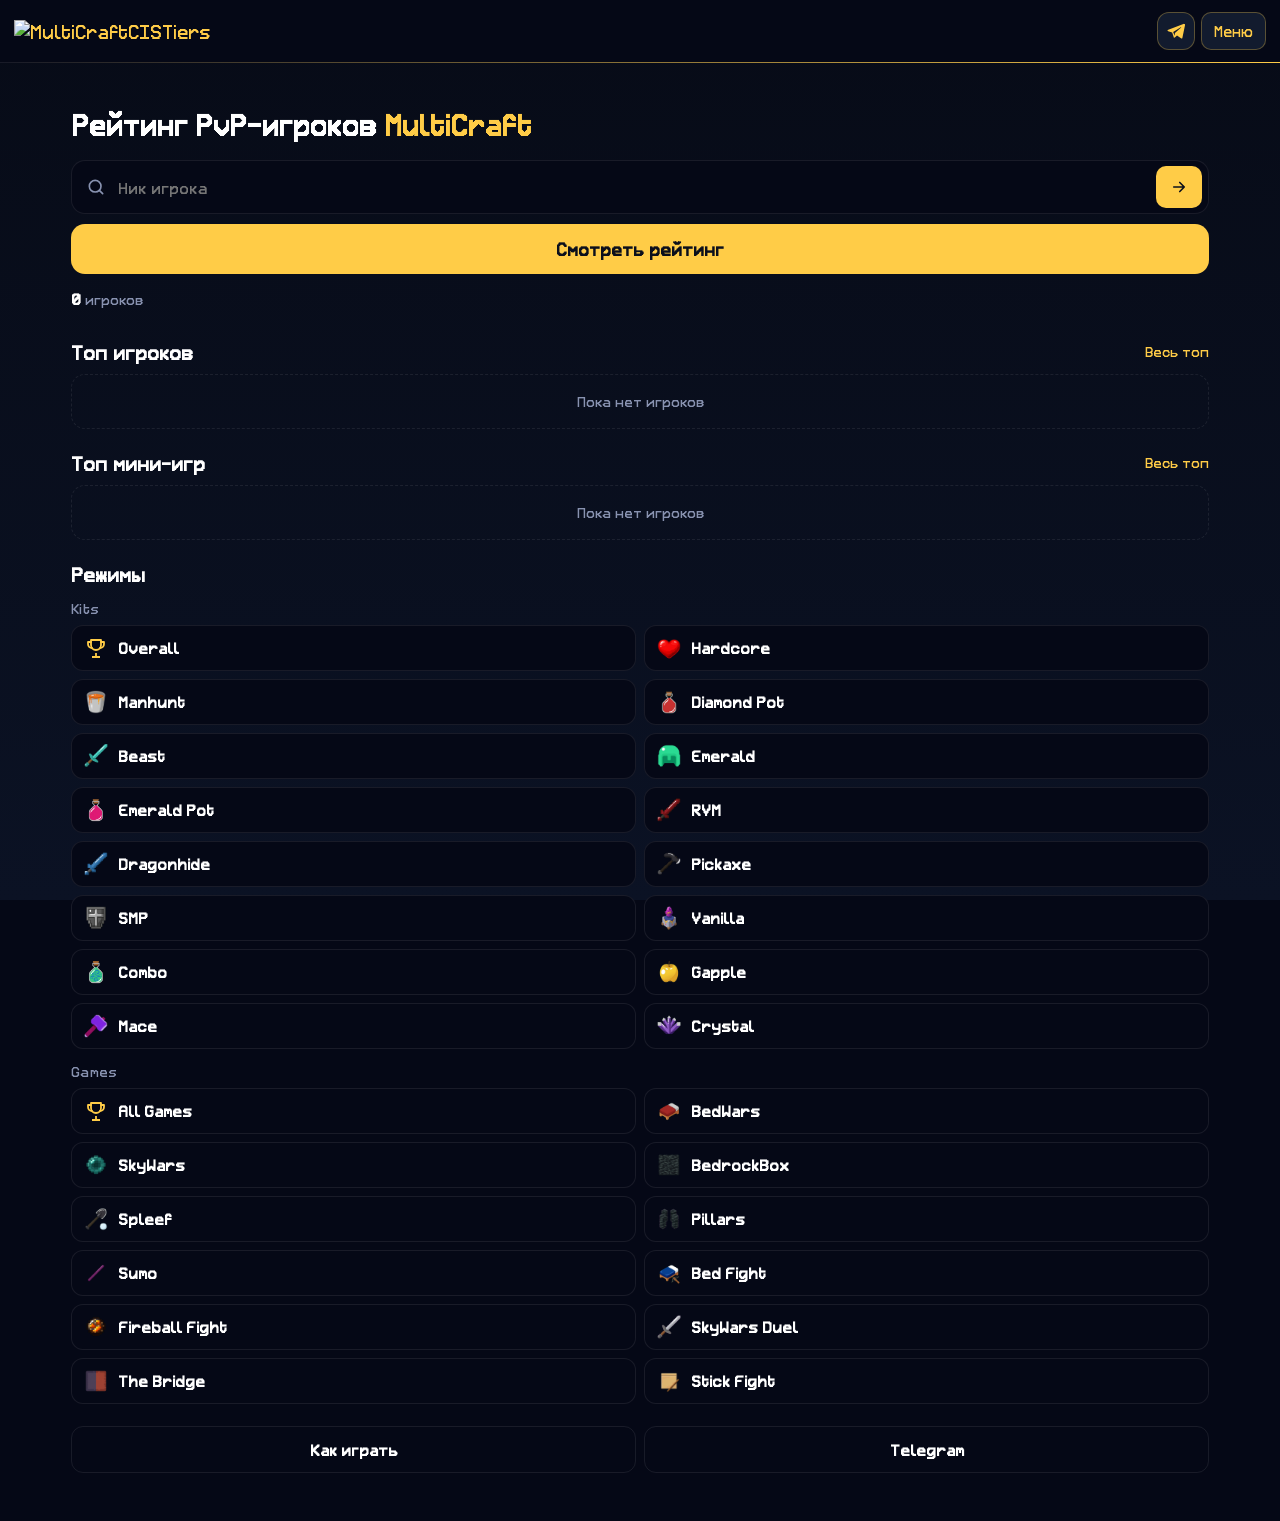
==== commit b5af7b59: "Update index.html" ====
--- a/index.html
+++ b/index.html
@@ -20,7 +20,7 @@
     <meta name="twitter:description" content="Глобальный рейтинг мобильных PVP игроков MultiCraft.">
     <meta name="twitter:image" content="https://zor1kww.github.io/MultiCraftCISTiers/assets/og-image.png">
     <link rel="canonical" href="https://zor1kww.github.io/MultiCraftCISTiers/">
-    <link rel="stylesheet" href="css/style.css?v=4.2.0">
+    <link rel="stylesheet" href="css/style.css?v=4.4.0">
     <script type="application/ld+json">
     {
         "@context": "https://schema.org",
@@ -87,7 +87,7 @@
 </div>
 
 <header class="header">
-    <div class="logo" onclick="navigate('')" style="cursor:pointer;">MultiCraftCISTiers</div>
+    <div class="logo" onclick="navigate('')" style="cursor:pointer;" role="link" aria-label="MultiCraftCISTiers - на главную"><img src="assets/logos/logo.png" alt="MultiCraftCISTiers" width="91" height="34" decoding="async"></div>
     <div class="header-right">
         <a class="tg-icon-btn" href="https://t.me/MultiCraftCISTiers" target="_blank" rel="noopener" aria-label="Telegram-канал">
             <svg width="20" height="20" viewBox="0 0 24 24" fill="currentColor"><path d="M21.6 3.4 2.8 10.6c-1.3.5-1.3 1.3-.2 1.6l4.8 1.5 1.8 5.6c.2.6.1.8.7.8.5 0 .7-.2 1-.5l2.3-2.3 4.8 3.5c.9.5 1.5.2 1.7-.8l3.1-14.8c.3-1.2-.5-1.8-1.2-1.4ZM8.6 13.2l9.1-5.7c.4-.3.8-.1.5.2l-7.5 6.8-.3 3.2-1.8-4.5Z"/></svg>
@@ -890,9 +890,9 @@
     <button type="button" class="sheet-done" onclick="closeFilterSheet()">Готово</button>
 </div>
 
-<script src="js/config.js?v=4.2.0"></script>
-<script src="js/main.js?v=4.2.0"></script>
-<script src="js/classic.js?v=4.2.0"></script>
-<script src="js/pts-loader.js?v=4.2.0"></script>
+<script src="js/config.js?v=4.4.0"></script>
+<script src="js/main.js?v=4.4.0"></script>
+<script src="js/classic.js?v=4.4.0"></script>
+<script src="js/pts-loader.js?v=4.4.0"></script>
 </body>
 </html>
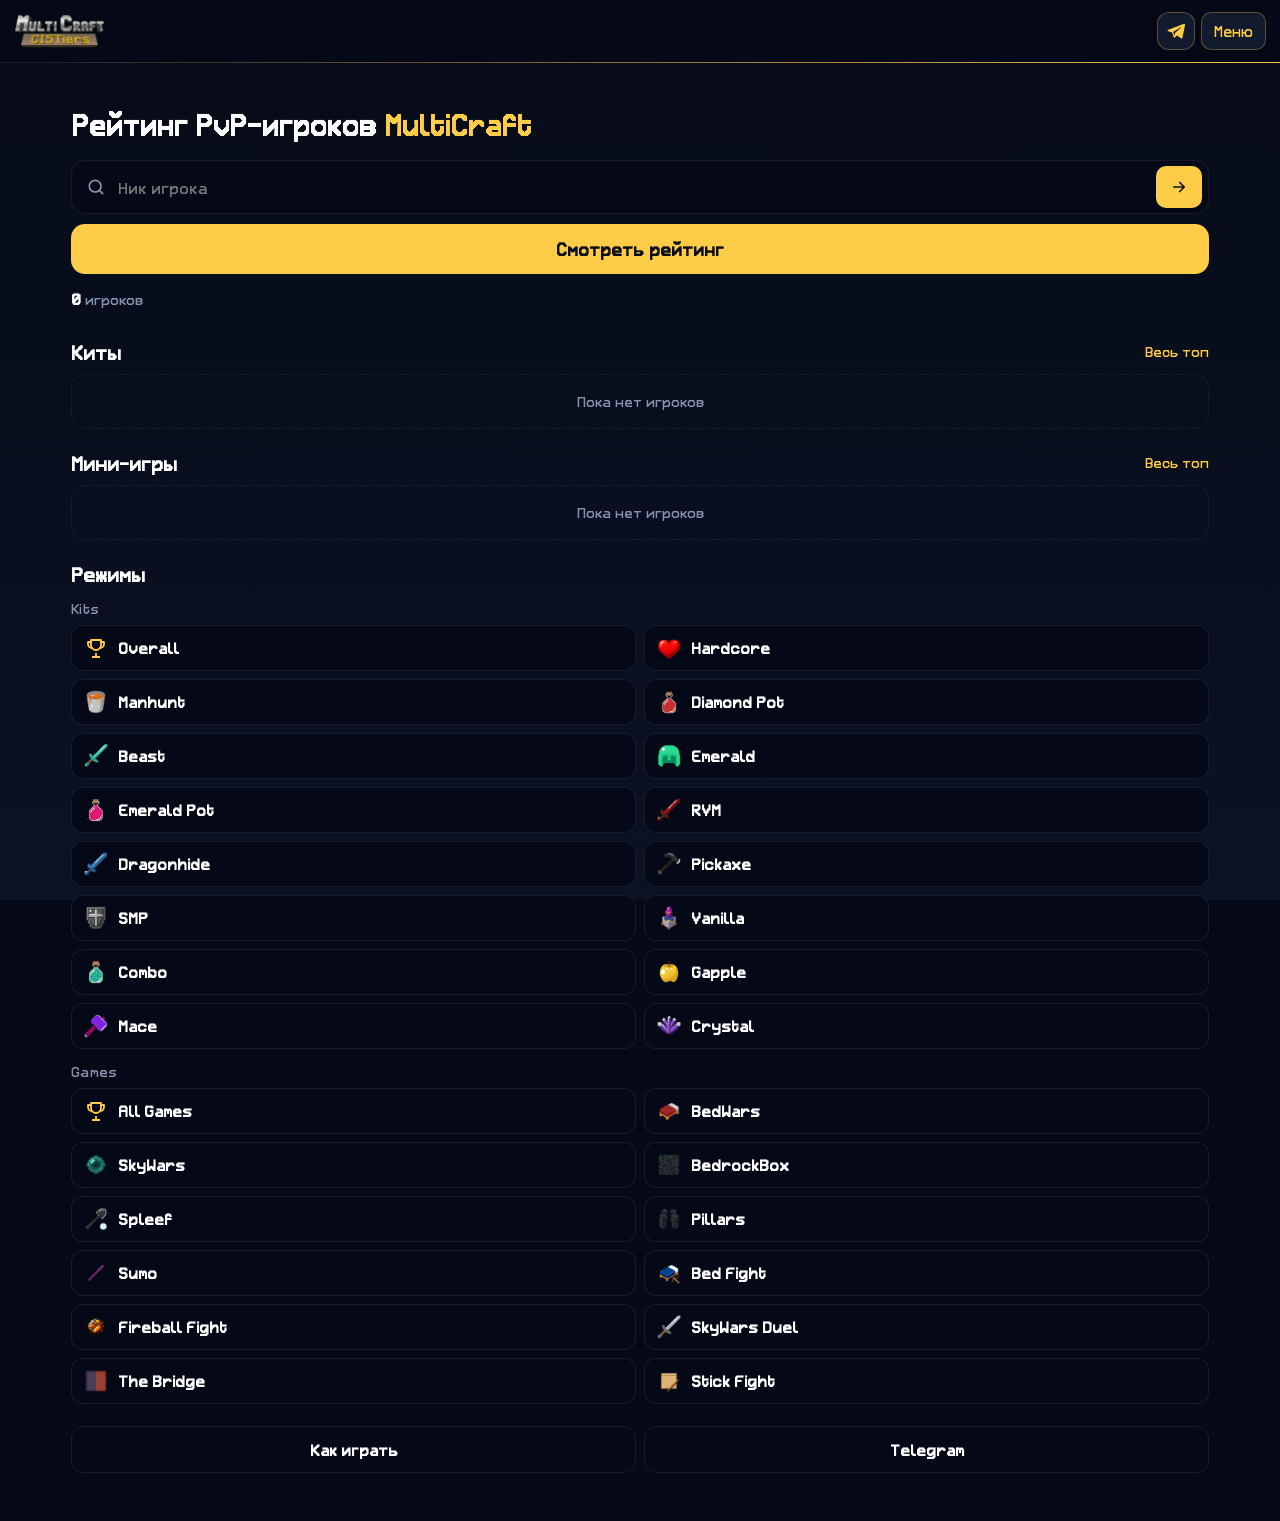
==== commit fb017512: "Update index.html" ====
--- a/index.html
+++ b/index.html
@@ -20,7 +20,7 @@
     <meta name="twitter:description" content="Глобальный рейтинг мобильных PVP игроков MultiCraft.">
     <meta name="twitter:image" content="https://zor1kww.github.io/MultiCraftCISTiers/assets/og-image.png">
     <link rel="canonical" href="https://zor1kww.github.io/MultiCraftCISTiers/">
-    <link rel="stylesheet" href="css/style.css?v=4.4.0">
+    <link rel="stylesheet" href="css/style.css?v=4.5.0">
     <script type="application/ld+json">
     {
         "@context": "https://schema.org",
@@ -87,7 +87,7 @@
 </div>
 
 <header class="header">
-    <div class="logo" onclick="navigate('')" style="cursor:pointer;" role="link" aria-label="MultiCraftCISTiers - на главную"><img src="assets/logos/logo.png" alt="MultiCraftCISTiers" width="91" height="34" decoding="async"></div>
+    <div class="logo" onclick="navigate('')" style="cursor:pointer;" role="link" aria-label="MultiCraftCISTiers - на главную"><img src="assets/logos/logo.png" alt="MultiCraftCISTiers" width="166" height="62" decoding="async"></div>
     <div class="header-right">
         <a class="tg-icon-btn" href="https://t.me/MultiCraftCISTiers" target="_blank" rel="noopener" aria-label="Telegram-канал">
             <svg width="20" height="20" viewBox="0 0 24 24" fill="currentColor"><path d="M21.6 3.4 2.8 10.6c-1.3.5-1.3 1.3-.2 1.6l4.8 1.5 1.8 5.6c.2.6.1.8.7.8.5 0 .7-.2 1-.5l2.3-2.3 4.8 3.5c.9.5 1.5.2 1.7-.8l3.1-14.8c.3-1.2-.5-1.8-1.2-1.4ZM8.6 13.2l9.1-5.7c.4-.3.8-.1.5.2l-7.5 6.8-.3 3.2-1.8-4.5Z"/></svg>
@@ -120,7 +120,7 @@
 
     <section class="home-section" id="homeLeaders" aria-labelledby="homeLeadersTitle">
         <div class="home-section-header">
-            <h2 id="homeLeadersTitle">Топ игроков</h2>
+            <h2 id="homeLeadersTitle">Киты</h2>
             <button type="button" class="home-text-btn" onclick="openHomeMode('kits', 'all')">Весь топ</button>
         </div>
         <div class="home-leaders-list" id="homeTopPlayers"></div>
@@ -128,7 +128,7 @@
 
     <section class="home-section" id="homeGameLeaders" aria-labelledby="homeGameLeadersTitle">
         <div class="home-section-header">
-            <h2 id="homeGameLeadersTitle">Топ мини-игр</h2>
+            <h2 id="homeGameLeadersTitle">Мини-игры</h2>
             <button type="button" class="home-text-btn" onclick="openHomeMode('games', 'all')">Весь топ</button>
         </div>
         <div class="home-leaders-list" id="homeTopGames"></div>
@@ -890,9 +890,9 @@
     <button type="button" class="sheet-done" onclick="closeFilterSheet()">Готово</button>
 </div>
 
-<script src="js/config.js?v=4.4.0"></script>
-<script src="js/main.js?v=4.4.0"></script>
-<script src="js/classic.js?v=4.4.0"></script>
-<script src="js/pts-loader.js?v=4.4.0"></script>
+<script src="js/config.js?v=4.5.0"></script>
+<script src="js/main.js?v=4.5.0"></script>
+<script src="js/classic.js?v=4.5.0"></script>
+<script src="js/pts-loader.js?v=4.5.0"></script>
 </body>
 </html>
--- a/css/style.css
+++ b/css/style.css
@@ -2368,3 +2368,7 @@
 .chips-wrap .chip { height: 40px; }
 .sheet-done { height: 48px; border-radius: var(--ctl-r); padding: 0; }
 .toggle-row { min-height: 48px; }
+
+/* Логотип в шапке: картинка вместо текстовой надписи */
+.logo img { display: block; height: 34px; width: auto; max-width: 100%; }
+@media (max-width: 360px) { .logo img { height: 30px; } }
